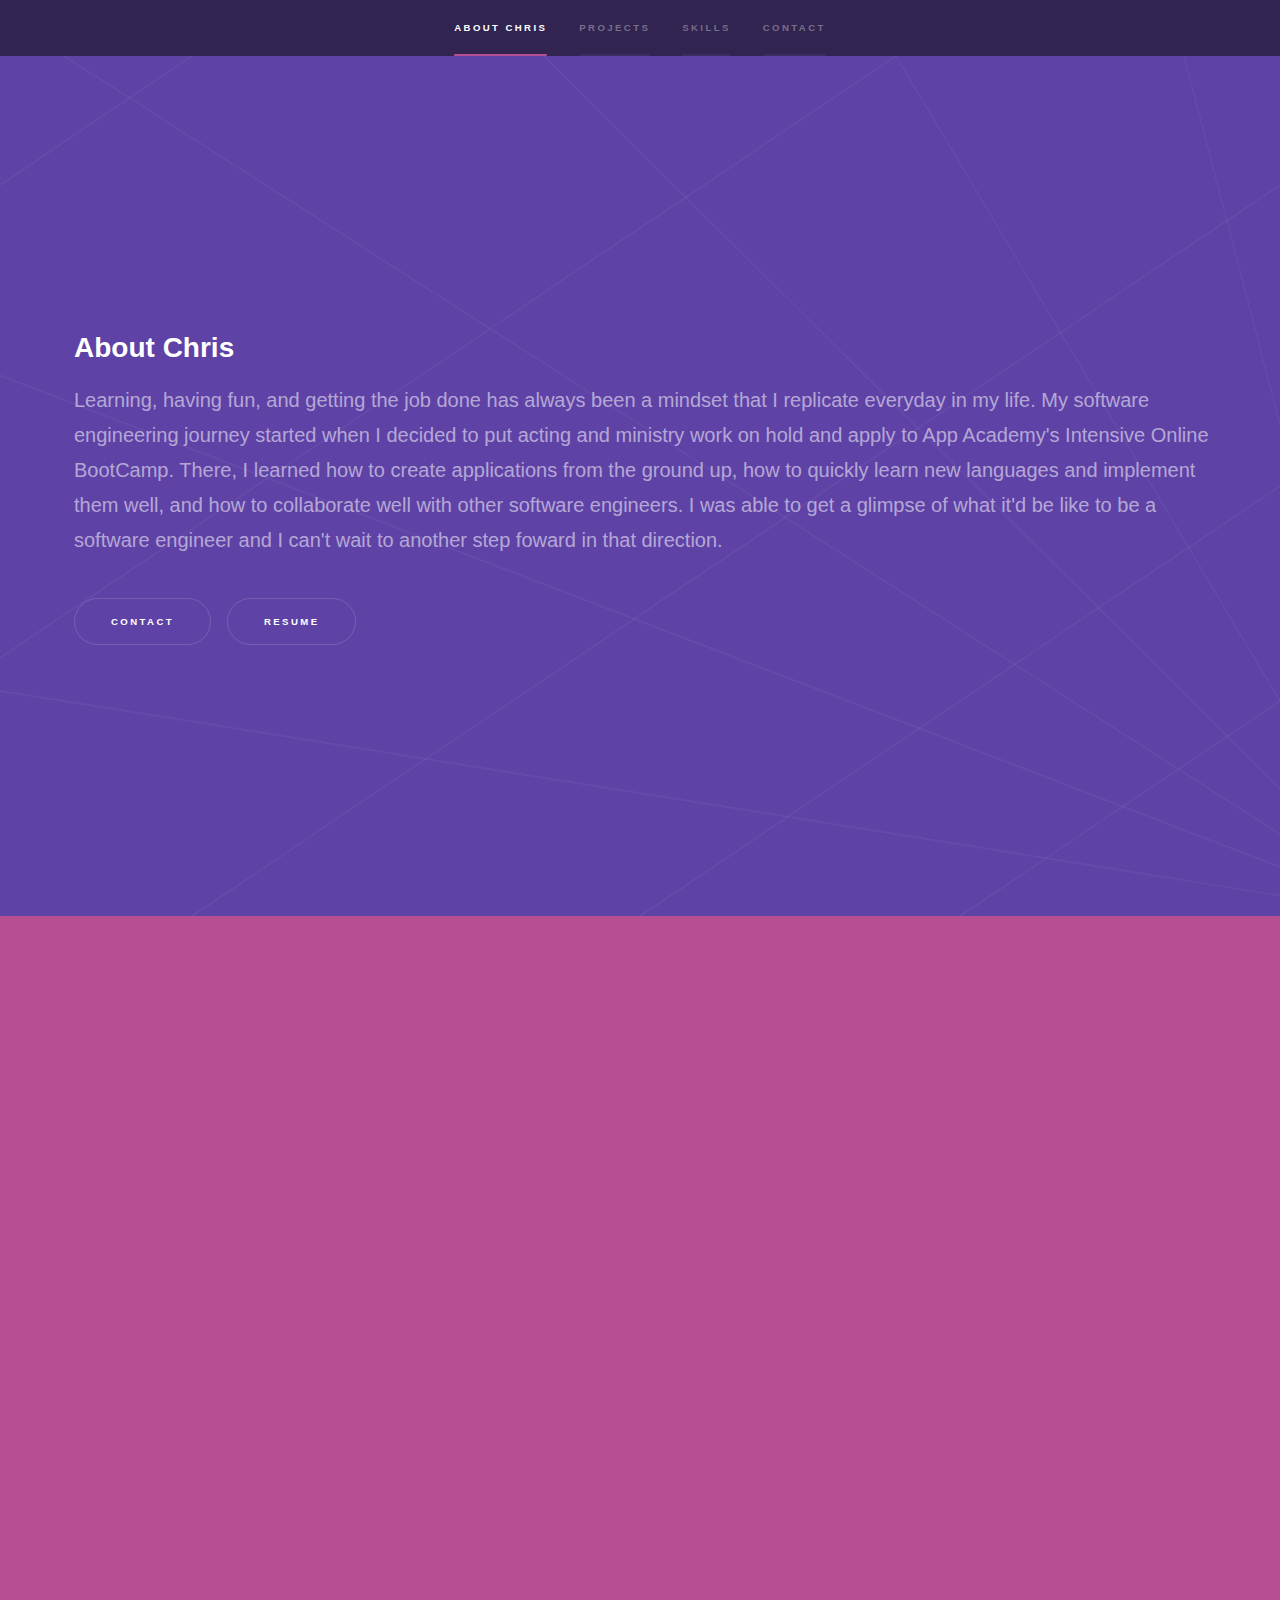
==== index.html @ e0222144 "added links to the pictures" ====
<!DOCTYPE HTML>
<!--
	Hyperspace by HTML5 UP
	html5up.net | @ajlkn
	Free for personal and commercial use under the CCA 3.0 license (html5up.net/license)
-->
<html>

<head>
	<title>Chris Hong Portfolio</title>
	<meta charset="utf-8" />
	<meta name="viewport" content="width=device-width, initial-scale=1, user-scalable=no" />
	<link rel="stylesheet" href="assets/css/main.css" />
	<noscript>
		<link rel="stylesheet" href="assets/css/noscript.css" />
	</noscript>
	<link rel="stylesheet" href="https://cdn.jsdelivr.net/gh/devicons/devicon@v2.15.1/devicon.min.css">


</head>

<body class="is-preload">

	<!-- Sidebar -->
	<section id="sidebar">
		<div class="inner">
			<nav>
				<ul>
					<li><a href="#intro">About Chris</a></li>
					<li><a href="#one">Projects</a></li>
					<li><a href="#two">Skills</a></li>
					<li><a href="#three">Contact</a></li>
				</ul>
			</nav>
		</div>
	</section>

	<!-- Wrapper -->
	<div id="wrapper">

		<!-- Intro -->
		<section id="intro" class="wrapper style1 fullscreen fade-up">
			<div class="inner">
				<div class="picture-and-content">

					<a href="three" class="image "><img class="headshotPicture" src="images/headshotProfile.jpg" alt=""
							data-position="center center" /></a>
					<div class="content">
						<div class="inner someSpace">
							<h2>About Chris</h2>
							<p> Learning, having fun, and getting the job done has always been a mindset that I
								replicate everyday in my life. My software engineering journey started when I decided to
								put acting and ministry work on hold and apply to App Academy's Intensive Online
								BootCamp. There, I learned how to create applications from the ground up, how to quickly
								learn new languages and implement them well, and how to collaborate well with other
								software engineers. I was able to get a glimpse of what it'd be like to be a software
								engineer and I can't wait to another step foward in that direction. </p>
						</div>
						<ul class="actions">
							<li><a href="#three" class="button scrolly">Contact</a></li>
							<li><a class='button submit' href="/images/Hong_Christopher_resume.pdf">Resume</a></li>
						</ul>
					</div>
		</section>

		<!-- One
		<section id="one" class="wrapper style2 spotlights">
			<section>
					</div>
				</div>
			</section>
		</section> -->

		<!-- One -->
		<section id="one" class="wrapper style3 fade-up">
			<div class="inner">
				<h2>Projects</h2>
				<p>
					Every opportunity I'm given, I try to challenge myself and learn something new and apply it. Within
					these projects, I was able to implement a variety of technologies that I wasn't familiar with and
					complete them under time constraints.</p>
				<div class="features">
					<section>
						<div>

							<span class="icon solid major fa-code"></span>
							<h3><a href="https://quickspic.herokuapp.com">QuicksPic</a></h3>
							<p>A social media platform that allows users to post pictures, comments, likes, and follow other
								users as well!</p>
							</div>
							<a href="https://quickspic.herokuapp.com">
								<img class="quicksPic-Picture picture-projects" src="/images/quickpicMain.png" />
							</a>
					</section>
					<section>
						<div>

							<span class="icon solid major fa-lock"></span>
							<h3><a href="https://sea-coin.herokuapp.com/">Sea</a></h3>
							<p>Sea is a Robinhood clone that allow users to experience a mock-up of the American financial
								market through trading a variety of stocks under the S&P 500 Index. Users will also be able
								to create their own personalized watchlists to surveil stocks of interest.</p>
							</div>
							<a href="https://sea-coin.herokuapp.com/">
								<img class="sea-Picture picture-projects" src="/images/sea-main.png" />
							</a>
					</section>
					<!-- <section>
						<span class="icon solid major fa-cog"></span>
						<h3><a href="recall-app.herokuapp.com">Recall</a></h3>
						<p>Recall is a clone of the website RememberTheMilk, a task management website that allows users
							to create tasks and assign them to lists. Our backend was built using PostgreSQL, Sequelize
							and Express. The frontend was developed using Pug HTML preprocessor.</p>
					</section> -->
					<section>
						<div>

							<span class="icon solid major fa-desktop"></span>
							<h3><a href="https://squeals.herokuapp.com/">Squeals</a></h3>
							<p>Squeals is a social media platform that encourages business owners to share their businesses
								for the public to get access to.</p>
							</div>
							<a href="https://squeals.herokuapp.com/">

								<img class="squeals-Picture picture-projects" src="/images/squealsmainpage.png" />
							</a>
					</section>

				</div>

			</div>
		</section>

		<!-- two -->
		<section id="two" class="wrapper style2 fade-up">
			<div class="inner">
				<h2>Skills</h2>
				<p>These are the skills that I have learned from App Academy's 24 week intensive bootcamp.</p>
				<div class="features-section">

					<img class="image-icon"
						src="https://cdn.jsdelivr.net/gh/devicons/devicon/icons/javascript/javascript-plain.svg" />



					<img class="image-icon"
						src="https://cdn.jsdelivr.net/gh/devicons/devicon/icons/python/python-plain.svg" />

					<img class="image-icon"
						src="https://cdn.jsdelivr.net/gh/devicons/devicon/icons/nodejs/nodejs-original.svg" />

					<img class="image-icon"
						src="https://cdn.jsdelivr.net/gh/devicons/devicon/icons/html5/html5-plain-wordmark.svg" />

					<img class="image-icon"
						src="https://cdn.jsdelivr.net/gh/devicons/devicon/icons/css3/css3-plain-wordmark.svg" />

					<img class="image-icon"
						src="https://cdn.jsdelivr.net/gh/devicons/devicon/icons/react/react-original.svg" />

					<img class="image-icon"
						src="https://cdn.jsdelivr.net/gh/devicons/devicon/icons/redux/redux-original.svg" />

					<img class="image-icon"
						src="https://cdn.jsdelivr.net/gh/devicons/devicon/icons/express/express-original-wordmark.svg" />

					<img class="image-icon"
						src="https://cdn.jsdelivr.net/gh/devicons/devicon/icons/flask/flask-original-wordmark.svg" />

					<img class="image-icon"
						src="https://cdn.jsdelivr.net/gh/devicons/devicon/icons/postgresql/postgresql-plain-wordmark.svg" />

					<img class="image-icon"
						src="https://cdn.jsdelivr.net/gh/devicons/devicon/icons/github/github-original.svg" />

					<img class="image-icon"
						src="https://cdn.jsdelivr.net/gh/devicons/devicon/icons/docker/docker-plain-wordmark.svg" />

					<img class="image-icon"
						src="https://cdn.jsdelivr.net/gh/devicons/devicon/icons/sequelize/sequelize-plain.svg" />

					<img class="image-icon"
						src="https://cdn.jsdelivr.net/gh/devicons/devicon/icons/amazonwebservices/amazonwebservices-original-wordmark.svg" />


					<img class="image-icon"
						src="https://cdn.jsdelivr.net/gh/devicons/devicon/icons/heroku/heroku-original-wordmark.svg" />



				</div>
			</div>
		</section>
		<!-- Three -->
		<section id="three" class="wrapper style1 fade-up">
			<div class="inner">
				<h2>Contact</h2>
				<p>If you'd like to get in contact then please leave your information below. You can also
					contact me in
					my <a href="https://www.linkedin.com/in/christopherpyohong/">LinkedIn</a> as well.</p>
				<div class="split style1">

					<section>
						<form method="post" action="https://formspree.io/f/mlezqpnn">
							<div class="fields">
								<div class="field half">
									<label for="name">Name</label>
									<input type="text" name="name" id="name" />
								</div>
								<div class="field half">
									<label for="email">Email</label>
									<input type="text" name="email" id="email" />
								</div>
								<div class="field">
									<label for="message">Message</label>
									<textarea name="message" id="message" rows="5"></textarea>
								</div>
							</div>
							<button type="submit" class="button submit">Send Message</button>

						</form>
					</section>

					<section>
						<ul class="contact">


							<li>
								<h3>Socials</h3>
								<ul class="icons">
									<!-- <li><a href="#" class="icon brands fa-twitter"><span class="label">Twitter</span></a></li> -->
									<!-- <li><a href="#" class="icon brands fa-facebook-f"><span class="label">Facebook</span></a></li> -->
									<li><a href="https://www.linkedin.com/in/christopherpyohong/"
											class="icon brands fa-github"><span class="label">GitHub</span></a></li>
									<!-- <li><a href="#" class="icon brands fa-instagram"><span class="label">Instagram</span></a></li> -->
									<li><a href="https://github.com/ChrisPHong" class="icon brands fa-linkedin-in"><span
												class="label">LinkedIn</span></a></li>
									<li><a href="https://angel.co/u/christopher-hong-9"
											class="icon brands fa-angellist"><span class="label">AngelList</span></a>
									</li>
								</ul>
							</li>
						</ul>
					</section>

				</div>

			</div>
		</section>


	</div>

	<!-- Footer -->
	<!-- <footer id="footer" class="wrapper style1-alt">
		<div class="inner">
			<ul class="menu">
				<li>&copy; Untitled. All rights reserved.</li>
				<li>Design: <a href="http://html5up.net">HTML5 UP</a></li>
			</ul>
		</div>
	</footer> -->

	<!-- Scripts -->
	<script src="assets/js/jquery.min.js"></script>
	<script src="assets/js/jquery.scrollex.min.js"></script>
	<script src="assets/js/jquery.scrolly.min.js"></script>
	<script src="assets/js/browser.min.js"></script>
	<script src="assets/js/breakpoints.min.js"></script>
	<script src="assets/js/util.js"></script>
	<script src="assets/js/main.js"></script>

</body>

</html>
---- assets/css/main.css ----
@import url(fontawesome-all.min.css);

/*
	Hyperspace by HTML5 UP
	html5up.net | @ajlkn
	Free for personal and commercial use under the CCA 3.0 license (html5up.net/license)
*/

html, body, div, span, applet, object,
iframe, h1, h2, h3, h4, h5, h6, p, blockquote,
pre, a, abbr, acronym, address, big, cite,
code, del, dfn, em, img, ins, kbd, q, s, samp,
small, strike, strong, sub, sup, tt, var, b,
u, i, center, dl, dt, dd, ol, ul, li, fieldset,
form, label, legend, table, caption, tbody,
tfoot, thead, tr, th, td, article, aside,
canvas, details, embed, figure, figcaption,
footer, header, hgroup, menu, nav, output, ruby,
section, summary, time, mark, audio, video {
	margin: 0;
	padding: 0;
	border: 0;
	font-size: 100%;
	font: inherit;
	vertical-align: baseline;}

article, aside, details, figcaption, figure,
footer, header, hgroup, menu, nav, section {
	display: block;}

body {
	line-height: 1;
}

ol, ul {
	list-style: none;
}

blockquote, q {
	quotes: none;
}

	blockquote:before, blockquote:after, q:before, q:after {
		content: '';
		content: none;
	}
.image-icon{
	max-width: 60px;
}
.container-photo{
	display: flex;


}
.headshotPicture{
	max-width: 300px;
}
.picture-and-content{
	display: flex;
	justify-content: center;
	align-items: center;
	flex-direction: row;
}
.content{
	margin-left: 10px;
}
.skills-image-p{
	color: white;
}
.features-section{
	display: flex;
	justify-content: space-between;
	align-items: center;
}

.skillImage{
	width: 60px;
}
/* .skillContainer{
	width: 129px;
    height: 105px;
    display: flex;
    flex-direction: column;
    justify-content: end;
    align-items: center;
} */

.picture-projects{
	width: 450px;
    border-radius: 5px 5px;
}
table {
	border-collapse: collapse;
	border-spacing: 0;
}

body {
	-webkit-text-size-adjust: none;
}

mark {
	background-color: transparent;
	color: inherit;
}

input::-moz-focus-inner {
	border: 0;
	padding: 0;
}

input, select, textarea {
	-moz-appearance: none;
	-webkit-appearance: none;
	-ms-appearance: none;
	appearance: none;
}

/* Basic */

	@-ms-viewport {
		width: device-width;
	}

	body {
		-ms-overflow-style: scrollbar;
	}

	@media screen and (max-width: 480px) {

		html, body {
			min-width: 320px;
		}

	}

	html {
		box-sizing: border-box;
	}

	*, *:before, *:after {
		box-sizing: inherit;
	}

	body {
		background: #312450;
	}

		body.is-preload *, body.is-preload *:before, body.is-preload *:after {
			-moz-animation: none !important;
			-webkit-animation: none !important;
			-ms-animation: none !important;
			animation: none !important;
			-moz-transition: none !important;
			-webkit-transition: none !important;
			-ms-transition: none !important;
			transition: none !important;
		}

/* Type */

	body, input, select, textarea {
		color: rgba(255, 255, 255, 0.55);
		font-family: Arial, Helvetica, sans-serif;
		font-size: 16.5pt;
		font-weight: normal;
		line-height: 1.75;
	}

		@media screen and (max-width: 1680px) {

			body, input, select, textarea {
				font-size: 13pt;
			}

		}

		@media screen and (max-width: 1280px) {

			body, input, select, textarea {
				font-size: 12pt;
			}

		}

		@media screen and (max-width: 360px) {

			body, input, select, textarea {
				font-size: 11pt;
			}

		}

	a {
		-moz-transition: color 0.2s ease, border-bottom-color 0.2s ease;
		-webkit-transition: color 0.2s ease, border-bottom-color 0.2s ease;
		-ms-transition: color 0.2s ease, border-bottom-color 0.2s ease;
		transition: color 0.2s ease, border-bottom-color 0.2s ease;
		border-bottom: dotted 1px rgba(255, 255, 255, 0.35);
		color: inherit;
		text-decoration: none;
	}

		a:hover {
			border-bottom-color: transparent;
			color: #ffffff;
		}

	strong, b {
		color: #ffffff;
		font-weight: bold;
	}

	em, i {
		font-style: italic;
	}

	p {
		margin: 0 0 2em 0;
	}

	h1, h2, h3, h4, h5, h6 {
		color: #ffffff;
		font-weight: bold;
		line-height: 1.5;
		margin: 0 0 0.5em 0;
	}

		h1 a, h2 a, h3 a, h4 a, h5 a, h6 a {
			color: inherit;
			text-decoration: none;
		}

	h1 {
		font-size: 2.75em;
	}

		h1.major {
			margin: 0 0 1.3em 0;
			position: relative;
			padding-bottom: 0.35em;
		}

			h1.major:after {
				background-image: -moz-linear-gradient(to right, #5e42a6, #b74e91);
				background-image: -webkit-linear-gradient(to right, #5e42a6, #b74e91);
				background-image: -ms-linear-gradient(to right, #5e42a6, #b74e91);
				background-image: linear-gradient(to right, #5e42a6, #b74e91);
				-moz-transition: max-width 0.2s ease;
				-webkit-transition: max-width 0.2s ease;
				-ms-transition: max-width 0.2s ease;
				transition: max-width 0.2s ease;
				border-radius: 0.2em;
				bottom: 0;
				content: '';
				height: 0.05em;
				position: absolute;
				right: 0;
				width: 100%;
			}

	h2 {
		font-size: 1.75em;
	}

	h3 {
		font-size: 1.1em;
	}

	h4 {
		font-size: 1em;
	}

	h5 {
		font-size: 0.8em;
	}

	h6 {
		font-size: 0.6em;
	}

	@media screen and (max-width: 736px) {

		h1 {
			font-size: 2em;
		}

		h2 {
			font-size: 1.25em;
		}

		h3 {
			font-size: 1em;
		}

		h4 {
			font-size: 0.8em;
		}

		h5 {
			font-size: 0.6em;
		}

		h6 {
			font-size: 0.6em;
		}

	}

	sub {
		font-size: 0.8em;
		position: relative;
		top: 0.5em;
	}

	sup {
		font-size: 0.8em;
		position: relative;
		top: -0.5em;
	}

	blockquote {
		border-left: solid 4px rgba(255, 255, 255, 0.15);
		font-style: italic;
		margin: 0 0 2em 0;
		padding: 0.5em 0 0.5em 2em;
	}

	code {
		background: rgba(255, 255, 255, 0.05);
		border-radius: 0.25em;
		border: solid 1px rgba(255, 255, 255, 0.15);
		font-family: "Courier New", monospace;
		font-size: 0.9em;
		margin: 0 0.25em;
		padding: 0.25em 0.65em;
	}

	pre {
		-webkit-overflow-scrolling: touch;
		font-family: "Courier New", monospace;
		font-size: 0.9em;
		margin: 0 0 2em 0;
	}

		pre code {
			display: block;
			line-height: 1.75em;
			padding: 1em 1.5em;
			overflow-x: auto;
		}

	hr {
		border: 0;
		border-bottom: solid 1px rgba(255, 255, 255, 0.15);
		margin: 2em 0;
	}

		hr.major {
			margin: 3em 0;
		}

	.align-left {
		text-align: left;
	}

	.align-center {
		text-align: center;
	}

	.align-right {
		text-align: right;
	}

/* Row */

	.row {
		display: flex;
		flex-wrap: wrap;
		box-sizing: border-box;
		align-items: stretch;
	}

		.row > * {
			box-sizing: border-box;
		}

		.row.gtr-uniform > * > :last-child {
			margin-bottom: 0;
		}

		.row.aln-left {
			justify-content: flex-start;
		}

		.row.aln-center {
			justify-content: center;
		}

		.row.aln-right {
			justify-content: flex-end;
		}

		.row.aln-top {
			align-items: flex-start;
		}

		.row.aln-middle {
			align-items: center;
		}

		.row.aln-bottom {
			align-items: flex-end;
		}

		.row > .imp {
			order: -1;
		}

		.row > .col-1 {
			width: 8.33333%;
		}

		.row > .off-1 {
			margin-left: 8.33333%;
		}

		.row > .col-2 {
			width: 16.66667%;
		}

		.row > .off-2 {
			margin-left: 16.66667%;
		}

		.row > .col-3 {
			width: 25%;
		}

		.row > .off-3 {
			margin-left: 25%;
		}

		.row > .col-4 {
			width: 33.33333%;
		}

		.row > .off-4 {
			margin-left: 33.33333%;
		}

		.row > .col-5 {
			width: 41.66667%;
		}

		.row > .off-5 {
			margin-left: 41.66667%;
		}

		.row > .col-6 {
			width: 50%;
		}

		.row > .off-6 {
			margin-left: 50%;
		}

		.row > .col-7 {
			width: 58.33333%;
		}

		.row > .off-7 {
			margin-left: 58.33333%;
		}

		.row > .col-8 {
			width: 66.66667%;
		}

		.row > .off-8 {
			margin-left: 66.66667%;
		}

		.row > .col-9 {
			width: 75%;
		}

		.row > .off-9 {
			margin-left: 75%;
		}

		.row > .col-10 {
			width: 83.33333%;
		}

		.row > .off-10 {
			margin-left: 83.33333%;
		}

		.row > .col-11 {
			width: 91.66667%;
		}

		.row > .off-11 {
			margin-left: 91.66667%;
		}

		.row > .col-12 {
			width: 100%;
		}

		.row > .off-12 {
			margin-left: 100%;
		}

		.row.gtr-0 {
			margin-top: 0;
			margin-left: 0em;
		}

			.row.gtr-0 > * {
				padding: 0 0 0 0em;
			}

			.row.gtr-0.gtr-uniform {
				margin-top: 0em;
			}

				.row.gtr-0.gtr-uniform > * {
					padding-top: 0em;
				}

		.row.gtr-25 {
			margin-top: 0;
			margin-left: -0.375em;
		}

			.row.gtr-25 > * {
				padding: 0 0 0 0.375em;
			}

			.row.gtr-25.gtr-uniform {
				margin-top: -0.375em;
			}

				.row.gtr-25.gtr-uniform > * {
					padding-top: 0.375em;
				}

		.row.gtr-50 {
			margin-top: 0;
			margin-left: -0.75em;
		}

			.row.gtr-50 > * {
				padding: 0 0 0 0.75em;
			}

			.row.gtr-50.gtr-uniform {
				margin-top: -0.75em;
			}

				.row.gtr-50.gtr-uniform > * {
					padding-top: 0.75em;
				}

		.row {
			margin-top: 0;
			margin-left: -1.5em;
		}

			.row > * {
				padding: 0 0 0 1.5em;
			}

			.row.gtr-uniform {
				margin-top: -1.5em;
			}

				.row.gtr-uniform > * {
					padding-top: 1.5em;
				}

		.row.gtr-150 {
			margin-top: 0;
			margin-left: -2.25em;
		}

			.row.gtr-150 > * {
				padding: 0 0 0 2.25em;
			}

			.row.gtr-150.gtr-uniform {
				margin-top: -2.25em;
			}

				.row.gtr-150.gtr-uniform > * {
					padding-top: 2.25em;
				}

		.row.gtr-200 {
			margin-top: 0;
			margin-left: -3em;
		}

			.row.gtr-200 > * {
				padding: 0 0 0 3em;
			}

			.row.gtr-200.gtr-uniform {
				margin-top: -3em;
			}

				.row.gtr-200.gtr-uniform > * {
					padding-top: 3em;
				}

		@media screen and (max-width: 1680px) {

			.row {
				display: flex;
				flex-wrap: wrap;
				box-sizing: border-box;
				align-items: stretch;
			}

				.row > * {
					box-sizing: border-box;
				}

				.row.gtr-uniform > * > :last-child {
					margin-bottom: 0;
				}

				.row.aln-left {
					justify-content: flex-start;
				}

				.row.aln-center {
					justify-content: center;
				}

				.row.aln-right {
					justify-content: flex-end;
				}

				.row.aln-top {
					align-items: flex-start;
				}

				.row.aln-middle {
					align-items: center;
				}

				.row.aln-bottom {
					align-items: flex-end;
				}

				.row > .imp-xlarge {
					order: -1;
				}

				.row > .col-1-xlarge {
					width: 8.33333%;
				}

				.row > .off-1-xlarge {
					margin-left: 8.33333%;
				}

				.row > .col-2-xlarge {
					width: 16.66667%;
				}

				.row > .off-2-xlarge {
					margin-left: 16.66667%;
				}

				.row > .col-3-xlarge {
					width: 25%;
				}

				.row > .off-3-xlarge {
					margin-left: 25%;
				}

				.row > .col-4-xlarge {
					width: 33.33333%;
				}

				.row > .off-4-xlarge {
					margin-left: 33.33333%;
				}

				.row > .col-5-xlarge {
					width: 41.66667%;
				}

				.row > .off-5-xlarge {
					margin-left: 41.66667%;
				}

				.row > .col-6-xlarge {
					width: 50%;
				}

				.row > .off-6-xlarge {
					margin-left: 50%;
				}

				.row > .col-7-xlarge {
					width: 58.33333%;
				}

				.row > .off-7-xlarge {
					margin-left: 58.33333%;
				}

				.row > .col-8-xlarge {
					width: 66.66667%;
				}

				.row > .off-8-xlarge {
					margin-left: 66.66667%;
				}

				.row > .col-9-xlarge {
					width: 75%;
				}

				.row > .off-9-xlarge {
					margin-left: 75%;
				}

				.row > .col-10-xlarge {
					width: 83.33333%;
				}

				.row > .off-10-xlarge {
					margin-left: 83.33333%;
				}

				.row > .col-11-xlarge {
					width: 91.66667%;
				}

				.row > .off-11-xlarge {
					margin-left: 91.66667%;
				}

				.row > .col-12-xlarge {
					width: 100%;
				}

				.row > .off-12-xlarge {
					margin-left: 100%;
				}

				.row.gtr-0 {
					margin-top: 0;
					margin-left: 0em;
				}

					.row.gtr-0 > * {
						padding: 0 0 0 0em;
					}

					.row.gtr-0.gtr-uniform {
						margin-top: 0em;
					}

						.row.gtr-0.gtr-uniform > * {
							padding-top: 0em;
						}

				.row.gtr-25 {
					margin-top: 0;
					margin-left: -0.375em;
				}

					.row.gtr-25 > * {
						padding: 0 0 0 0.375em;
					}

					.row.gtr-25.gtr-uniform {
						margin-top: -0.375em;
					}

						.row.gtr-25.gtr-uniform > * {
							padding-top: 0.375em;
						}

				.row.gtr-50 {
					margin-top: 0;
					margin-left: -0.75em;
				}

					.row.gtr-50 > * {
						padding: 0 0 0 0.75em;
					}

					.row.gtr-50.gtr-uniform {
						margin-top: -0.75em;
					}

						.row.gtr-50.gtr-uniform > * {
							padding-top: 0.75em;
						}

				.row {
					margin-top: 0;
					margin-left: -1.5em;
				}

					.row > * {
						padding: 0 0 0 1.5em;
					}

					.row.gtr-uniform {
						margin-top: -1.5em;
					}

						.row.gtr-uniform > * {
							padding-top: 1.5em;
						}

				.row.gtr-150 {
					margin-top: 0;
					margin-left: -2.25em;
				}

					.row.gtr-150 > * {
						padding: 0 0 0 2.25em;
					}

					.row.gtr-150.gtr-uniform {
						margin-top: -2.25em;
					}

						.row.gtr-150.gtr-uniform > * {
							padding-top: 2.25em;
						}

				.row.gtr-200 {
					margin-top: 0;
					margin-left: -3em;
				}

					.row.gtr-200 > * {
						padding: 0 0 0 3em;
					}

					.row.gtr-200.gtr-uniform {
						margin-top: -3em;
					}

						.row.gtr-200.gtr-uniform > * {
							padding-top: 3em;
						}

		}

		@media screen and (max-width: 1280px) {

			.row {
				display: flex;
				flex-wrap: wrap;
				box-sizing: border-box;
				align-items: stretch;
			}

				.row > * {
					box-sizing: border-box;
				}

				.row.gtr-uniform > * > :last-child {
					margin-bottom: 0;
				}

				.row.aln-left {
					justify-content: flex-start;
				}

				.row.aln-center {
					justify-content: center;
				}

				.row.aln-right {
					justify-content: flex-end;
				}

				.row.aln-top {
					align-items: flex-start;
				}

				.row.aln-middle {
					align-items: center;
				}

				.row.aln-bottom {
					align-items: flex-end;
				}

				.row > .imp-large {
					order: -1;
				}

				.row > .col-1-large {
					width: 8.33333%;
				}

				.row > .off-1-large {
					margin-left: 8.33333%;
				}

				.row > .col-2-large {
					width: 16.66667%;
				}

				.row > .off-2-large {
					margin-left: 16.66667%;
				}

				.row > .col-3-large {
					width: 25%;
				}

				.row > .off-3-large {
					margin-left: 25%;
				}

				.row > .col-4-large {
					width: 33.33333%;
				}

				.row > .off-4-large {
					margin-left: 33.33333%;
				}

				.row > .col-5-large {
					width: 41.66667%;
				}

				.row > .off-5-large {
					margin-left: 41.66667%;
				}

				.row > .col-6-large {
					width: 50%;
				}

				.row > .off-6-large {
					margin-left: 50%;
				}

				.row > .col-7-large {
					width: 58.33333%;
				}

				.row > .off-7-large {
					margin-left: 58.33333%;
				}

				.row > .col-8-large {
					width: 66.66667%;
				}

				.row > .off-8-large {
					margin-left: 66.66667%;
				}

				.row > .col-9-large {
					width: 75%;
				}

				.row > .off-9-large {
					margin-left: 75%;
				}

				.row > .col-10-large {
					width: 83.33333%;
				}

				.row > .off-10-large {
					margin-left: 83.33333%;
				}

				.row > .col-11-large {
					width: 91.66667%;
				}

				.row > .off-11-large {
					margin-left: 91.66667%;
				}

				.row > .col-12-large {
					width: 100%;
				}

				.row > .off-12-large {
					margin-left: 100%;
				}

				.row.gtr-0 {
					margin-top: 0;
					margin-left: 0em;
				}

					.row.gtr-0 > * {
						padding: 0 0 0 0em;
					}

					.row.gtr-0.gtr-uniform {
						margin-top: 0em;
					}

						.row.gtr-0.gtr-uniform > * {
							padding-top: 0em;
						}

				.row.gtr-25 {
					margin-top: 0;
					margin-left: -0.375em;
				}

					.row.gtr-25 > * {
						padding: 0 0 0 0.375em;
					}

					.row.gtr-25.gtr-uniform {
						margin-top: -0.375em;
					}

						.row.gtr-25.gtr-uniform > * {
							padding-top: 0.375em;
						}

				.row.gtr-50 {
					margin-top: 0;
					margin-left: -0.75em;
				}

					.row.gtr-50 > * {
						padding: 0 0 0 0.75em;
					}

					.row.gtr-50.gtr-uniform {
						margin-top: -0.75em;
					}

						.row.gtr-50.gtr-uniform > * {
							padding-top: 0.75em;
						}

				.row {
					margin-top: 0;
					margin-left: -1.5em;
				}

					.row > * {
						padding: 0 0 0 1.5em;
					}

					.row.gtr-uniform {
						margin-top: -1.5em;
					}

						.row.gtr-uniform > * {
							padding-top: 1.5em;
						}

				.row.gtr-150 {
					margin-top: 0;
					margin-left: -2.25em;
				}

					.row.gtr-150 > * {
						padding: 0 0 0 2.25em;
					}

					.row.gtr-150.gtr-uniform {
						margin-top: -2.25em;
					}

						.row.gtr-150.gtr-uniform > * {
							padding-top: 2.25em;
						}

				.row.gtr-200 {
					margin-top: 0;
					margin-left: -3em;
				}

					.row.gtr-200 > * {
						padding: 0 0 0 3em;
					}

					.row.gtr-200.gtr-uniform {
						margin-top: -3em;
					}

						.row.gtr-200.gtr-uniform > * {
							padding-top: 3em;
						}

		}

		@media screen and (max-width: 980px) {

			.row {
				display: flex;
				flex-wrap: wrap;
				box-sizing: border-box;
				align-items: stretch;
			}

				.row > * {
					box-sizing: border-box;
				}

				.row.gtr-uniform > * > :last-child {
					margin-bottom: 0;
				}

				.row.aln-left {
					justify-content: flex-start;
				}

				.row.aln-center {
					justify-content: center;
				}

				.row.aln-right {
					justify-content: flex-end;
				}

				.row.aln-top {
					align-items: flex-start;
				}

				.row.aln-middle {
					align-items: center;
				}

				.row.aln-bottom {
					align-items: flex-end;
				}

				.row > .imp-medium {
					order: -1;
				}

				.row > .col-1-medium {
					width: 8.33333%;
				}

				.row > .off-1-medium {
					margin-left: 8.33333%;
				}

				.row > .col-2-medium {
					width: 16.66667%;
				}

				.row > .off-2-medium {
					margin-left: 16.66667%;
				}

				.row > .col-3-medium {
					width: 25%;
				}

				.row > .off-3-medium {
					margin-left: 25%;
				}

				.row > .col-4-medium {
					width: 33.33333%;
				}

				.row > .off-4-medium {
					margin-left: 33.33333%;
				}

				.row > .col-5-medium {
					width: 41.66667%;
				}

				.row > .off-5-medium {
					margin-left: 41.66667%;
				}

				.row > .col-6-medium {
					width: 50%;
				}

				.row > .off-6-medium {
					margin-left: 50%;
				}

				.row > .col-7-medium {
					width: 58.33333%;
				}

				.row > .off-7-medium {
					margin-left: 58.33333%;
				}

				.row > .col-8-medium {
					width: 66.66667%;
				}

				.row > .off-8-medium {
					margin-left: 66.66667%;
				}

				.row > .col-9-medium {
					width: 75%;
				}

				.row > .off-9-medium {
					margin-left: 75%;
				}

				.row > .col-10-medium {
					width: 83.33333%;
				}

				.row > .off-10-medium {
					margin-left: 83.33333%;
				}

				.row > .col-11-medium {
					width: 91.66667%;
				}

				.row > .off-11-medium {
					margin-left: 91.66667%;
				}

				.row > .col-12-medium {
					width: 100%;
				}

				.row > .off-12-medium {
					margin-left: 100%;
				}

				.row.gtr-0 {
					margin-top: 0;
					margin-left: 0em;
				}

					.row.gtr-0 > * {
						padding: 0 0 0 0em;
					}

					.row.gtr-0.gtr-uniform {
						margin-top: 0em;
					}

						.row.gtr-0.gtr-uniform > * {
							padding-top: 0em;
						}

				.row.gtr-25 {
					margin-top: 0;
					margin-left: -0.375em;
				}

					.row.gtr-25 > * {
						padding: 0 0 0 0.375em;
					}

					.row.gtr-25.gtr-uniform {
						margin-top: -0.375em;
					}

						.row.gtr-25.gtr-uniform > * {
							padding-top: 0.375em;
						}

				.row.gtr-50 {
					margin-top: 0;
					margin-left: -0.75em;
				}

					.row.gtr-50 > * {
						padding: 0 0 0 0.75em;
					}

					.row.gtr-50.gtr-uniform {
						margin-top: -0.75em;
					}

						.row.gtr-50.gtr-uniform > * {
							padding-top: 0.75em;
						}

				.row {
					margin-top: 0;
					margin-left: -1.5em;
				}

					.row > * {
						padding: 0 0 0 1.5em;
					}

					.row.gtr-uniform {
						margin-top: -1.5em;
					}

						.row.gtr-uniform > * {
							padding-top: 1.5em;
						}

				.row.gtr-150 {
					margin-top: 0;
					margin-left: -2.25em;
				}

					.row.gtr-150 > * {
						padding: 0 0 0 2.25em;
					}

					.row.gtr-150.gtr-uniform {
						margin-top: -2.25em;
					}

						.row.gtr-150.gtr-uniform > * {
							padding-top: 2.25em;
						}

				.row.gtr-200 {
					margin-top: 0;
					margin-left: -3em;
				}

					.row.gtr-200 > * {
						padding: 0 0 0 3em;
					}

					.row.gtr-200.gtr-uniform {
						margin-top: -3em;
					}

						.row.gtr-200.gtr-uniform > * {
							padding-top: 3em;
						}

		}

		@media screen and (max-width: 736px) {

			.row {
				display: flex;
				flex-wrap: wrap;
				box-sizing: border-box;
				align-items: stretch;
			}

				.row > * {
					box-sizing: border-box;
				}

				.row.gtr-uniform > * > :last-child {
					margin-bottom: 0;
				}

				.row.aln-left {
					justify-content: flex-start;
				}

				.row.aln-center {
					justify-content: center;
				}

				.row.aln-right {
					justify-content: flex-end;
				}

				.row.aln-top {
					align-items: flex-start;
				}

				.row.aln-middle {
					align-items: center;
				}

				.row.aln-bottom {
					align-items: flex-end;
				}

				.row > .imp-small {
					order: -1;
				}

				.row > .col-1-small {
					width: 8.33333%;
				}

				.row > .off-1-small {
					margin-left: 8.33333%;
				}

				.row > .col-2-small {
					width: 16.66667%;
				}

				.row > .off-2-small {
					margin-left: 16.66667%;
				}

				.row > .col-3-small {
					width: 25%;
				}

				.row > .off-3-small {
					margin-left: 25%;
				}

				.row > .col-4-small {
					width: 33.33333%;
				}

				.row > .off-4-small {
					margin-left: 33.33333%;
				}

				.row > .col-5-small {
					width: 41.66667%;
				}

				.row > .off-5-small {
					margin-left: 41.66667%;
				}

				.row > .col-6-small {
					width: 50%;
				}

				.row > .off-6-small {
					margin-left: 50%;
				}

				.row > .col-7-small {
					width: 58.33333%;
				}

				.row > .off-7-small {
					margin-left: 58.33333%;
				}

				.row > .col-8-small {
					width: 66.66667%;
				}

				.row > .off-8-small {
					margin-left: 66.66667%;
				}

				.row > .col-9-small {
					width: 75%;
				}

				.row > .off-9-small {
					margin-left: 75%;
				}

				.row > .col-10-small {
					width: 83.33333%;
				}

				.row > .off-10-small {
					margin-left: 83.33333%;
				}

				.row > .col-11-small {
					width: 91.66667%;
				}

				.row > .off-11-small {
					margin-left: 91.66667%;
				}

				.row > .col-12-small {
					width: 100%;
				}

				.row > .off-12-small {
					margin-left: 100%;
				}

				.row.gtr-0 {
					margin-top: 0;
					margin-left: 0em;
				}

					.row.gtr-0 > * {
						padding: 0 0 0 0em;
					}

					.row.gtr-0.gtr-uniform {
						margin-top: 0em;
					}

						.row.gtr-0.gtr-uniform > * {
							padding-top: 0em;
						}

				.row.gtr-25 {
					margin-top: 0;
					margin-left: -0.375em;
				}

					.row.gtr-25 > * {
						padding: 0 0 0 0.375em;
					}

					.row.gtr-25.gtr-uniform {
						margin-top: -0.375em;
					}

						.row.gtr-25.gtr-uniform > * {
							padding-top: 0.375em;
						}

				.row.gtr-50 {
					margin-top: 0;
					margin-left: -0.75em;
				}

					.row.gtr-50 > * {
						padding: 0 0 0 0.75em;
					}

					.row.gtr-50.gtr-uniform {
						margin-top: -0.75em;
					}

						.row.gtr-50.gtr-uniform > * {
							padding-top: 0.75em;
						}

				.row {
					margin-top: 0;
					margin-left: -1.5em;
				}

					.row > * {
						padding: 0 0 0 1.5em;
					}

					.row.gtr-uniform {
						margin-top: -1.5em;
					}

						.row.gtr-uniform > * {
							padding-top: 1.5em;
						}

				.row.gtr-150 {
					margin-top: 0;
					margin-left: -2.25em;
				}

					.row.gtr-150 > * {
						padding: 0 0 0 2.25em;
					}

					.row.gtr-150.gtr-uniform {
						margin-top: -2.25em;
					}

						.row.gtr-150.gtr-uniform > * {
							padding-top: 2.25em;
						}

				.row.gtr-200 {
					margin-top: 0;
					margin-left: -3em;
				}

					.row.gtr-200 > * {
						padding: 0 0 0 3em;
					}

					.row.gtr-200.gtr-uniform {
						margin-top: -3em;
					}

						.row.gtr-200.gtr-uniform > * {
							padding-top: 3em;
						}

		}

		@media screen and (max-width: 480px) {

			.row {
				display: flex;
				flex-wrap: wrap;
				box-sizing: border-box;
				align-items: stretch;
			}

				.row > * {
					box-sizing: border-box;
				}

				.row.gtr-uniform > * > :last-child {
					margin-bottom: 0;
				}

				.row.aln-left {
					justify-content: flex-start;
				}

				.row.aln-center {
					justify-content: center;
				}

				.row.aln-right {
					justify-content: flex-end;
				}

				.row.aln-top {
					align-items: flex-start;
				}

				.row.aln-middle {
					align-items: center;
				}

				.row.aln-bottom {
					align-items: flex-end;
				}

				.row > .imp-xsmall {
					order: -1;
				}

				.row > .col-1-xsmall {
					width: 8.33333%;
				}

				.row > .off-1-xsmall {
					margin-left: 8.33333%;
				}

				.row > .col-2-xsmall {
					width: 16.66667%;
				}

				.row > .off-2-xsmall {
					margin-left: 16.66667%;
				}

				.row > .col-3-xsmall {
					width: 25%;
				}

				.row > .off-3-xsmall {
					margin-left: 25%;
				}

				.row > .col-4-xsmall {
					width: 33.33333%;
				}

				.row > .off-4-xsmall {
					margin-left: 33.33333%;
				}

				.row > .col-5-xsmall {
					width: 41.66667%;
				}

				.row > .off-5-xsmall {
					margin-left: 41.66667%;
				}

				.row > .col-6-xsmall {
					width: 50%;
				}

				.row > .off-6-xsmall {
					margin-left: 50%;
				}

				.row > .col-7-xsmall {
					width: 58.33333%;
				}

				.row > .off-7-xsmall {
					margin-left: 58.33333%;
				}

				.row > .col-8-xsmall {
					width: 66.66667%;
				}

				.row > .off-8-xsmall {
					margin-left: 66.66667%;
				}

				.row > .col-9-xsmall {
					width: 75%;
				}

				.row > .off-9-xsmall {
					margin-left: 75%;
				}

				.row > .col-10-xsmall {
					width: 83.33333%;
				}

				.row > .off-10-xsmall {
					margin-left: 83.33333%;
				}

				.row > .col-11-xsmall {
					width: 91.66667%;
				}

				.row > .off-11-xsmall {
					margin-left: 91.66667%;
				}

				.row > .col-12-xsmall {
					width: 100%;
				}

				.row > .off-12-xsmall {
					margin-left: 100%;
				}

				.row.gtr-0 {
					margin-top: 0;
					margin-left: 0em;
				}

					.row.gtr-0 > * {
						padding: 0 0 0 0em;
					}

					.row.gtr-0.gtr-uniform {
						margin-top: 0em;
					}

						.row.gtr-0.gtr-uniform > * {
							padding-top: 0em;
						}

				.row.gtr-25 {
					margin-top: 0;
					margin-left: -0.375em;
				}

					.row.gtr-25 > * {
						padding: 0 0 0 0.375em;
					}

					.row.gtr-25.gtr-uniform {
						margin-top: -0.375em;
					}

						.row.gtr-25.gtr-uniform > * {
							padding-top: 0.375em;
						}

				.row.gtr-50 {
					margin-top: 0;
					margin-left: -0.75em;
				}

					.row.gtr-50 > * {
						padding: 0 0 0 0.75em;
					}

					.row.gtr-50.gtr-uniform {
						margin-top: -0.75em;
					}

						.row.gtr-50.gtr-uniform > * {
							padding-top: 0.75em;
						}

				.row {
					margin-top: 0;
					margin-left: -1.5em;
				}

					.row > * {
						padding: 0 0 0 1.5em;
					}

					.row.gtr-uniform {
						margin-top: -1.5em;
					}

						.row.gtr-uniform > * {
							padding-top: 1.5em;
						}

				.row.gtr-150 {
					margin-top: 0;
					margin-left: -2.25em;
				}

					.row.gtr-150 > * {
						padding: 0 0 0 2.25em;
					}

					.row.gtr-150.gtr-uniform {
						margin-top: -2.25em;
					}

						.row.gtr-150.gtr-uniform > * {
							padding-top: 2.25em;
						}

				.row.gtr-200 {
					margin-top: 0;
					margin-left: -3em;
				}

					.row.gtr-200 > * {
						padding: 0 0 0 3em;
					}

					.row.gtr-200.gtr-uniform {
						margin-top: -3em;
					}

						.row.gtr-200.gtr-uniform > * {
							padding-top: 3em;
						}

		}

/* Box */

	.box {
		border-radius: 0.25em;
		border: solid 1px rgba(255, 255, 255, 0.15);
		margin-bottom: 2em;
		padding: 1.5em;
	}

		.box > :last-child,
		.box > :last-child > :last-child,
		.box > :last-child > :last-child > :last-child {
			margin-bottom: 0;
		}

		.box.alt {
			border: 0;
			border-radius: 0;
			padding: 0;
		}

/* Button */

	input[type="submit"],
	input[type="reset"],
	input[type="button"],
	button,
	.button {
		-moz-appearance: none;
		-webkit-appearance: none;
		-ms-appearance: none;
		appearance: none;
		-moz-transition: border-color 0.2s ease;
		-webkit-transition: border-color 0.2s ease;
		-ms-transition: border-color 0.2s ease;
		transition: border-color 0.2s ease;
		background-color: transparent;
		border: solid 1px !important;
		border-color: rgba(255, 255, 255, 0.15) !important;
		border-radius: 3em;
		color: #ffffff !important;
		cursor: pointer;
		display: inline-block;
		font-size: 0.6em;
		font-weight: bold;
		height: calc(4.75em + 2px);
		letter-spacing: 0.25em;
		line-height: 4.75em;
		outline: 0;
		padding: 0 3.75em;
		position: relative;
		text-align: center;
		text-decoration: none;
		text-transform: uppercase;
		white-space: nowrap;
	}

		input[type="submit"]:after,
		input[type="reset"]:after,
		input[type="button"]:after,
		button:after,
		.button:after {
			-moz-transform: scale(0.25);
			-webkit-transform: scale(0.25);
			-ms-transform: scale(0.25);
			transform: scale(0.25);
			pointer-events: none;
			-moz-transition: opacity 0.2s ease, -moz-transform 0.2s ease;
			-webkit-transition: opacity 0.2s ease, -webkit-transform 0.2s ease;
			-ms-transition: opacity 0.2s ease, -ms-transform 0.2s ease;
			transition: opacity 0.2s ease, transform 0.2s ease;
			background: #ffffff;
			border-radius: 3em;
			content: '';
			height: 100%;
			left: 0;
			opacity: 0;
			position: absolute;
			top: 0;
			width: 100%;
		}

		input[type="submit"].icon:before,
		input[type="reset"].icon:before,
		input[type="button"].icon:before,
		button.icon:before,
		.button.icon:before {
			margin-right: 0.75em;
		}

		input[type="submit"].fit,
		input[type="reset"].fit,
		input[type="button"].fit,
		button.fit,
		.button.fit {
			width: 100%;
		}

		input[type="submit"].small,
		input[type="reset"].small,
		input[type="button"].small,
		button.small,
		.button.small {
			font-size: 0.4em;
		}

		input[type="submit"].large,
		input[type="reset"].large,
		input[type="button"].large,
		button.large,
		.button.large {
			font-size: 0.8em;
		}

		input[type="submit"].primary,
		input[type="reset"].primary,
		input[type="button"].primary,
		button.primary,
		.button.primary {
			background-color: #ffffff;
			color: #312450 !important;
		}

			input[type="submit"].primary:after,
			input[type="reset"].primary:after,
			input[type="button"].primary:after,
			button.primary:after,
			.button.primary:after {
				display: none;
			}

		input[type="submit"].disabled, input[type="submit"]:disabled,
		input[type="reset"].disabled,
		input[type="reset"]:disabled,
		input[type="button"].disabled,
		input[type="button"]:disabled,
		button.disabled,
		button:disabled,
		.button.disabled,
		.button:disabled {
			cursor: default;
			opacity: 0.5;
			pointer-events: none;
		}

		input[type="submit"]:hover,
		input[type="reset"]:hover,
		input[type="button"]:hover,
		button:hover,
		.button:hover {
			border-color: rgba(255, 255, 255, 0.55) !important;
		}

			input[type="submit"]:hover:after,
			input[type="reset"]:hover:after,
			input[type="button"]:hover:after,
			button:hover:after,
			.button:hover:after {
				opacity: 0.05;
				-moz-transform: scale(1);
				-webkit-transform: scale(1);
				-ms-transform: scale(1);
				transform: scale(1);
			}

			input[type="submit"]:hover:active,
			input[type="reset"]:hover:active,
			input[type="button"]:hover:active,
			button:hover:active,
			.button:hover:active {
				border-color: #ffffff !important;
			}

				input[type="submit"]:hover:active:after,
				input[type="reset"]:hover:active:after,
				input[type="button"]:hover:active:after,
				button:hover:active:after,
				.button:hover:active:after {
					opacity: 0.1;
				}

/* Features */

	.features {
		display: -moz-flex;
		display: -webkit-flex;
		display: -ms-flex;
		display: flex;
		-moz-flex-wrap: wrap;
		-webkit-flex-wrap: wrap;
		-ms-flex-wrap: wrap;
		flex-wrap: wrap;
		border-radius: 0.25em;
		border: solid 1px rgba(255, 255, 255, 0.15);
		background: rgba(255, 255, 255, 0.05);
		margin: 0 0 2em 0;
	}

		.features section {
			padding: 3.5em 3em 1em 7em ;
			width: 50%;
			border-top: solid 1px rgba(255, 255, 255, 0.15);
			position: relative;
		}

			.features section:nth-child(-n + 2) {
				border-top-width: 0;
			}

			.features section:nth-child(2n) {
				border-left: solid 1px rgba(255, 255, 255, 0.15);
			}

			.features section .icon {
				-moz-transition: opacity 0.5s ease, -moz-transform 0.5s ease;
				-webkit-transition: opacity 0.5s ease, -webkit-transform 0.5s ease;
				-ms-transition: opacity 0.5s ease, -ms-transform 0.5s ease;
				transition: opacity 0.5s ease, transform 0.5s ease;
				-moz-transition-delay: 1s;
				-webkit-transition-delay: 1s;
				-ms-transition-delay: 1s;
				transition-delay: 1s;
				-moz-transform: scale(1);
				-webkit-transform: scale(1);
				-ms-transform: scale(1);
				transform: scale(1);
				position: absolute;
				left: 3em;
				top: 3em;
				opacity: 1;
			}

			.features section:nth-child(1) .icon {
				-moz-transition-delay: 0.15s;
				-webkit-transition-delay: 0.15s;
				-ms-transition-delay: 0.15s;
				transition-delay: 0.15s;
			}

			.features section:nth-child(2) .icon {
				-moz-transition-delay: 0.3s;
				-webkit-transition-delay: 0.3s;
				-ms-transition-delay: 0.3s;
				transition-delay: 0.3s;
			}

			.features section:nth-child(3) .icon {
				-moz-transition-delay: 0.45s;
				-webkit-transition-delay: 0.45s;
				-ms-transition-delay: 0.45s;
				transition-delay: 0.45s;
			}

			.features section:nth-child(4) .icon {
				-moz-transition-delay: 0.6s;
				-webkit-transition-delay: 0.6s;
				-ms-transition-delay: 0.6s;
				transition-delay: 0.6s;
			}

			.features section:nth-child(5) .icon {
				-moz-transition-delay: 0.75s;
				-webkit-transition-delay: 0.75s;
				-ms-transition-delay: 0.75s;
				transition-delay: 0.75s;
			}

			.features section:nth-child(6) .icon {
				-moz-transition-delay: 0.9s;
				-webkit-transition-delay: 0.9s;
				-ms-transition-delay: 0.9s;
				transition-delay: 0.9s;
			}

			.features section:nth-child(7) .icon {
				-moz-transition-delay: 1.05s;
				-webkit-transition-delay: 1.05s;
				-ms-transition-delay: 1.05s;
				transition-delay: 1.05s;
			}

			.features section:nth-child(8) .icon {
				-moz-transition-delay: 1.2s;
				-webkit-transition-delay: 1.2s;
				-ms-transition-delay: 1.2s;
				transition-delay: 1.2s;
			}

			.features section:nth-child(9) .icon {
				-moz-transition-delay: 1.35s;
				-webkit-transition-delay: 1.35s;
				-ms-transition-delay: 1.35s;
				transition-delay: 1.35s;
			}

			.features section:nth-child(10) .icon {
				-moz-transition-delay: 1.5s;
				-webkit-transition-delay: 1.5s;
				-ms-transition-delay: 1.5s;
				transition-delay: 1.5s;
			}

			.features section:nth-child(11) .icon {
				-moz-transition-delay: 1.65s;
				-webkit-transition-delay: 1.65s;
				-ms-transition-delay: 1.65s;
				transition-delay: 1.65s;
			}

			.features section:nth-child(12) .icon {
				-moz-transition-delay: 1.8s;
				-webkit-transition-delay: 1.8s;
				-ms-transition-delay: 1.8s;
				transition-delay: 1.8s;
			}

			.features section:nth-child(13) .icon {
				-moz-transition-delay: 1.95s;
				-webkit-transition-delay: 1.95s;
				-ms-transition-delay: 1.95s;
				transition-delay: 1.95s;
			}

			.features section:nth-child(14) .icon {
				-moz-transition-delay: 2.1s;
				-webkit-transition-delay: 2.1s;
				-ms-transition-delay: 2.1s;
				transition-delay: 2.1s;
			}

			.features section:nth-child(15) .icon {
				-moz-transition-delay: 2.25s;
				-webkit-transition-delay: 2.25s;
				-ms-transition-delay: 2.25s;
				transition-delay: 2.25s;
			}

			.features section:nth-child(16) .icon {
				-moz-transition-delay: 2.4s;
				-webkit-transition-delay: 2.4s;
				-ms-transition-delay: 2.4s;
				transition-delay: 2.4s;
			}

			.features section:nth-child(17) .icon {
				-moz-transition-delay: 2.55s;
				-webkit-transition-delay: 2.55s;
				-ms-transition-delay: 2.55s;
				transition-delay: 2.55s;
			}

			.features section:nth-child(18) .icon {
				-moz-transition-delay: 2.7s;
				-webkit-transition-delay: 2.7s;
				-ms-transition-delay: 2.7s;
				transition-delay: 2.7s;
			}

			.features section:nth-child(19) .icon {
				-moz-transition-delay: 2.85s;
				-webkit-transition-delay: 2.85s;
				-ms-transition-delay: 2.85s;
				transition-delay: 2.85s;
			}

			.features section:nth-child(20) .icon {
				-moz-transition-delay: 3s;
				-webkit-transition-delay: 3s;
				-ms-transition-delay: 3s;
				transition-delay: 3s;
			}

		.features.inactive section .icon {
			-moz-transform: scale(0.5);
			-webkit-transform: scale(0.5);
			-ms-transform: scale(0.5);
			transform: scale(0.5);
			opacity: 0;
		}

		@media screen and (max-width: 980px) {

			.features {
				display: block;
			}

				.features section {
					border-top-width: 1px !important;
					border-left-width: 0 !important;
					width: 100%;
				}

					.features section:first-child {
						border-top-width: 0 !important;
					}

		}

		@media screen and (max-width: 736px) {

			.features section {
				padding: 2.5em 1.5em 0.1em 5.5em ;
			}

				.features section .icon {
					left: 1.5em;
					top: 2em;
				}

		}

		@media screen and (max-width: 480px) {

			.features section {
				padding: 2em 1.5em 0.1em 1.5em ;
			}

				.features section .icon {
					left: 0;
					position: relative;
					top: 0;
				}

		}

/* Form */

	form {
		margin: 0 0 2em 0;
	}

		form > :last-child {
			margin-bottom: 0;
		}

		form > .fields {
			display: -moz-flex;
			display: -webkit-flex;
			display: -ms-flex;
			display: flex;
			-moz-flex-wrap: wrap;
			-webkit-flex-wrap: wrap;
			-ms-flex-wrap: wrap;
			flex-wrap: wrap;
			width: calc(100% + 3em);
			margin: -1.5em 0 2em -1.5em;
		}

			form > .fields > .field {
				-moz-flex-grow: 0;
				-webkit-flex-grow: 0;
				-ms-flex-grow: 0;
				flex-grow: 0;
				-moz-flex-shrink: 0;
				-webkit-flex-shrink: 0;
				-ms-flex-shrink: 0;
				flex-shrink: 0;
				padding: 1.5em 0 0 1.5em;
				width: calc(100% - 1.5em);
			}

				form > .fields > .field.half {
					width: calc(50% - 0.75em);
				}

				form > .fields > .field.third {
					width: calc(100%/3 - 0.5em);
				}

				form > .fields > .field.quarter {
					width: calc(25% - 0.375em);
				}

		@media screen and (max-width: 480px) {

			form > .fields {
				width: calc(100% + 3em);
				margin: -1.5em 0 2em -1.5em;
			}

				form > .fields > .field {
					padding: 1.5em 0 0 1.5em;
					width: calc(100% - 1.5em);
				}

					form > .fields > .field.half {
						width: calc(100% - 1.5em);
					}

					form > .fields > .field.third {
						width: calc(100% - 1.5em);
					}

					form > .fields > .field.quarter {
						width: calc(100% - 1.5em);
					}

		}

	label {
		color: #ffffff;
		font-weight: bold;
		line-height: 1.5;
		margin: 0 0 0.7em 0;
		display: block;
		font-size: 1.1em;
	}

	input[type="text"],
	input[type="password"],
	input[type="email"],
	input[type="tel"],
	select,
	textarea {
		-moz-appearance: none;
		-webkit-appearance: none;
		-ms-appearance: none;
		appearance: none;
		background: rgba(255, 255, 255, 0.05);
		border-radius: 0.25em;
		border: none;
		border: solid 1px rgba(255, 255, 255, 0.15);
		color: inherit;
		display: block;
		outline: 0;
		padding: 0 1em;
		text-decoration: none;
		width: 100%;
	}

		input[type="text"]:invalid,
		input[type="password"]:invalid,
		input[type="email"]:invalid,
		input[type="tel"]:invalid,
		select:invalid,
		textarea:invalid {
			box-shadow: none;
		}

		input[type="text"]:focus,
		input[type="password"]:focus,
		input[type="email"]:focus,
		input[type="tel"]:focus,
		select:focus,
		textarea:focus {
			border-color: #ffffff;
			box-shadow: 0 0 0 1px #ffffff;
		}

	select {
		background-image: url("data:image/svg+xml;charset=utf8,%3Csvg xmlns='http://www.w3.org/2000/svg' width='40' height='40' preserveAspectRatio='none' viewBox='0 0 40 40'%3E%3Cpath d='M9.4,12.3l10.4,10.4l10.4-10.4c0.2-0.2,0.5-0.4,0.9-0.4c0.3,0,0.6,0.1,0.9,0.4l3.3,3.3c0.2,0.2,0.4,0.5,0.4,0.9 c0,0.4-0.1,0.6-0.4,0.9L20.7,31.9c-0.2,0.2-0.5,0.4-0.9,0.4c-0.3,0-0.6-0.1-0.9-0.4L4.3,17.3c-0.2-0.2-0.4-0.5-0.4-0.9 c0-0.4,0.1-0.6,0.4-0.9l3.3-3.3c0.2-0.2,0.5-0.4,0.9-0.4S9.1,12.1,9.4,12.3z' fill='rgba(255, 255, 255, 0.15)' /%3E%3C/svg%3E");
		background-size: 1.25rem;
		background-repeat: no-repeat;
		background-position: calc(100% - 1rem) center;
		height: 2.75em;
		padding-right: 2.75em;
		text-overflow: ellipsis;
	}

		select option {
			color: #ffffff;
			background: #312450;
		}

		select:focus::-ms-value {
			background-color: transparent;
		}

		select::-ms-expand {
			display: none;
		}

	input[type="text"],
	input[type="password"],
	input[type="email"],
	select {
		height: 2.75em;
	}

	textarea {
		padding: 0.75em 1em;
	}

		body.is-ie textarea {
			min-height: 10em;
		}

	input[type="checkbox"],
	input[type="radio"] {
		-moz-appearance: none;
		-webkit-appearance: none;
		-ms-appearance: none;
		appearance: none;
		display: block;
		float: left;
		margin-right: -2em;
		opacity: 0;
		width: 1em;
		z-index: -1;
	}

		input[type="checkbox"] + label,
		input[type="radio"] + label {
			text-decoration: none;
			color: rgba(255, 255, 255, 0.55);
			cursor: pointer;
			display: inline-block;
			font-size: 1em;
			font-weight: normal;
			padding-left: 2.4em;
			padding-right: 0.75em;
			position: relative;
		}

			input[type="checkbox"] + label:before,
			input[type="radio"] + label:before {
				-moz-osx-font-smoothing: grayscale;
				-webkit-font-smoothing: antialiased;
				display: inline-block;
				font-style: normal;
				font-variant: normal;
				text-rendering: auto;
				line-height: 1;
				text-transform: none !important;
				font-family: 'Font Awesome 5 Free';
				font-weight: 900;
			}

			input[type="checkbox"] + label:before,
			input[type="radio"] + label:before {
				background: rgba(255, 255, 255, 0.05);
				border-radius: 0.25em;
				border: solid 1px rgba(255, 255, 255, 0.15);
				content: '';
				display: inline-block;
				font-size: 0.8em;
				height: 2.0625em;
				left: 0;
				line-height: 2.0625em;
				position: absolute;
				text-align: center;
				top: 0;
				width: 2.0625em;
			}

		input[type="checkbox"]:checked + label:before,
		input[type="radio"]:checked + label:before {
			background: #ffffff;
			border-color: #ffffff;
			color: #b74e91;
			content: '\f00c';
		}

		input[type="checkbox"]:focus + label:before,
		input[type="radio"]:focus + label:before {
			border-color: #ffffff;
			box-shadow: 0 0 0 1px #ffffff;
		}

	input[type="checkbox"] + label:before {
		border-radius: 0.25em;
	}

	input[type="radio"] + label:before {
		border-radius: 100%;
	}

	::-webkit-input-placeholder {
		color: rgba(255, 255, 255, 0.35) !important;
		opacity: 1.0;
	}

	:-moz-placeholder {
		color: rgba(255, 255, 255, 0.35) !important;
		opacity: 1.0;
	}

	::-moz-placeholder {
		color: rgba(255, 255, 255, 0.35) !important;
		opacity: 1.0;
	}

	:-ms-input-placeholder {
		color: rgba(255, 255, 255, 0.35) !important;
		opacity: 1.0;
	}

/* Icon */

	.icon {
		text-decoration: none;
		border-bottom: none;
		position: relative;
	}

		.icon:before {
			-moz-osx-font-smoothing: grayscale;
			-webkit-font-smoothing: antialiased;
			display: inline-block;
			font-style: normal;
			font-variant: normal;
			text-rendering: auto;
			line-height: 1;
			text-transform: none !important;
			font-family: 'Font Awesome 5 Free';
			font-weight: 400;
		}

		.icon > .label {
			display: none;
		}

		.icon:before {
			line-height: inherit;
		}

		.icon.solid:before {
			font-weight: 900;
		}

		.icon.brands:before {
			font-family: 'Font Awesome 5 Brands';
		}

		.icon.major {
			width: 2.5em;
			height: 2.5em;
			display: block;
			background: #ffffff;
			border-radius: 100%;
			color: #312450;
			text-align: center;
			line-height: 2.5em;
			margin: 0 0 1.3em 0;
		}

			.icon.major:before {
				font-size: 1.25em;
			}

				.wrapper.style1 .icon.major:before {
					color: #5e42a6;
				}

				.wrapper.style1-alt .icon.major:before {
					color: #493382;
				}

				.wrapper.style2 .icon.major:before {
					color: #5052b5;
				}

				.wrapper.style2-alt .icon.major:before {
					color: #3e4094;
				}

				.wrapper.style3 .icon.major:before {
					color: #b74e91;
				}

				.wrapper.style3-alt .icon.major:before {
					color: #953d75;
				}

/* Image */

	.image {
		border-radius: 0.25em;
		border: 0;
		display: inline-block;
		position: relative;
	}

		.image img {
			border-radius: 0.25em;
			display: block;
		}

		.image.left, .image.right {
			max-width: 40%;
		}

			.image.left img, .image.right img {
				width: 100%;
			}

		.image.left {
			float: left;
			margin: 0 1.5em 1em 0;
			top: 0.25em;
		}

		.image.right {
			float: right;
			margin: 0 0 1em 1.5em;
			top: 0.25em;
		}

		.image.fit {
			display: block;
			margin: 0 0 2em 0;
			width: 100%;
		}

			.image.fit img {
				width: 100%;
			}

		.image.main {
			display: block;
			margin: 0 0 3em 0;
			width: 100%;
		}

			.image.main img {
				width: 100%;
			}

/* List */

	ol {
		list-style: decimal;
		margin: 0 0 2em 0;
		padding-left: 1.25em;
	}

		ol li {
			padding-left: 0.25em;
		}

	ul {
		list-style: disc;
		margin: 0 0 2em 0;
		padding-left: 1em;
	}

		ul li {
			padding-left: 0.5em;
		}

		ul.alt {
			list-style: none;
			padding-left: 0;
		}

			ul.alt li {
				border-top: solid 1px rgba(255, 255, 255, 0.15);
				padding: 0.5em 0;
			}

				ul.alt li:first-child {
					border-top: 0;
					padding-top: 0;
				}

	dl {
		margin: 0 0 2em 0;
	}

		dl dt {
			display: block;
			font-weight: bold;
			margin: 0 0 1em 0;
		}

		dl dd {
			margin-left: 2em;
		}

/* Actions */

	ul.actions {
		display: -moz-flex;
		display: -webkit-flex;
		display: -ms-flex;
		display: flex;
		cursor: default;
		list-style: none;
		margin-left: -1em;
		padding-left: 0;
	}

		ul.actions li {
			padding: 0 0 0 1em;
			vertical-align: middle;
		}

		ul.actions.special {
			-moz-justify-content: center;
			-webkit-justify-content: center;
			-ms-justify-content: center;
			justify-content: center;
			width: 100%;
			margin-left: 0;
		}

			ul.actions.special li:first-child {
				padding-left: 0;
			}

		ul.actions.stacked {
			-moz-flex-direction: column;
			-webkit-flex-direction: column;
			-ms-flex-direction: column;
			flex-direction: column;
			margin-left: 0;
		}

			ul.actions.stacked li {
				padding: 1.3em 0 0 0;
			}

				ul.actions.stacked li:first-child {
					padding-top: 0;
				}

		ul.actions.fit {
			width: calc(100% + 1em);
		}

			ul.actions.fit li {
				-moz-flex-grow: 1;
				-webkit-flex-grow: 1;
				-ms-flex-grow: 1;
				flex-grow: 1;
				-moz-flex-shrink: 1;
				-webkit-flex-shrink: 1;
				-ms-flex-shrink: 1;
				flex-shrink: 1;
				width: 100%;
			}

				ul.actions.fit li > * {
					width: 100%;
				}

			ul.actions.fit.stacked {
				width: 100%;
			}

		@media screen and (max-width: 480px) {

			ul.actions:not(.fixed) {
				-moz-flex-direction: column;
				-webkit-flex-direction: column;
				-ms-flex-direction: column;
				flex-direction: column;
				margin-left: 0;
				width: 100% !important;
			}

				ul.actions:not(.fixed) li {
					-moz-flex-grow: 1;
					-webkit-flex-grow: 1;
					-ms-flex-grow: 1;
					flex-grow: 1;
					-moz-flex-shrink: 1;
					-webkit-flex-shrink: 1;
					-ms-flex-shrink: 1;
					flex-shrink: 1;
					padding: 1em 0 0 0;
					text-align: center;
					width: 100%;
				}

					ul.actions:not(.fixed) li > * {
						width: 100%;
					}

					ul.actions:not(.fixed) li:first-child {
						padding-top: 0;
					}

					ul.actions:not(.fixed) li input[type="submit"],
					ul.actions:not(.fixed) li input[type="reset"],
					ul.actions:not(.fixed) li input[type="button"],
					ul.actions:not(.fixed) li button,
					ul.actions:not(.fixed) li .button {
						width: 100%;
					}

						ul.actions:not(.fixed) li input[type="submit"].icon:before,
						ul.actions:not(.fixed) li input[type="reset"].icon:before,
						ul.actions:not(.fixed) li input[type="button"].icon:before,
						ul.actions:not(.fixed) li button.icon:before,
						ul.actions:not(.fixed) li .button.icon:before {
							margin-left: -0.5rem;
						}

		}

/* Contact */

	ul.contact {
		list-style: none;
		padding: 0;
	}

		ul.contact > li {
			padding: 0;
			margin: 1.5em 0 0 0;
		}

			ul.contact > li:first-child {
				margin-top: 0;
			}

/* Icons */

	ul.icons {
		cursor: default;
		list-style: none;
		padding-left: 0;
	}

		ul.icons li {
			display: inline-block;
			padding: 0 0.75em 0 0;
		}

			ul.icons li:last-child {
				padding-right: 0;
			}

			ul.icons li > a, ul.icons li > span {
				border: 0;
			}

				ul.icons li > a .label, ul.icons li > span .label {
					display: none;
				}

/* Menu */

	ul.menu {
		list-style: none;
		padding: 0;
	}

		ul.menu > li {
			border-left: solid 1px rgba(255, 255, 255, 0.15);
			display: inline-block;
			line-height: 1;
			margin-left: 1.5em;
			padding: 0 0 0 1.5em;
		}

			ul.menu > li:first-child {
				border-left: 0;
				margin: 0;
				padding-left: 0;
			}

		@media screen and (max-width: 480px) {

			ul.menu > li {
				border-left: 0;
				display: block;
				line-height: inherit;
				margin: 0.5em 0 0 0;
				padding-left: 0;
			}

		}

/* Section/Article */

	section.special, article.special {
		text-align: center;
	}

	header p {
		color: rgba(255, 255, 255, 0.35);
		position: relative;
		margin: 0 0 1.5em 0;
	}

	header h2 + p {
		font-size: 1.25em;
		margin-top: -1em;
		line-height: 1.5em;
	}

	header h3 + p {
		font-size: 1.1em;
		margin-top: -0.8em;
		line-height: 1.5em;
	}

	header h4 + p,
	header h5 + p,
	header h6 + p {
		font-size: 0.9em;
		margin-top: -0.6em;
		line-height: 1.5em;
	}

/* Split */

	.split {
		display: -moz-flex;
		display: -webkit-flex;
		display: -ms-flex;
		display: flex;
	}

		.split > * {
			width: calc(50% - 2.5em);
		}

		.split > :nth-child(2n - 1) {
			padding-right: 2.5em;
			border-right: solid 1px rgba(255, 255, 255, 0.15);
		}

		.split > :nth-child(2n) {
			padding-left: 2.5em;
		}

		.split.style1 > :nth-child(2n - 1) {
			width: calc(66.66666% - 2.5em);
		}

		.split.style1 > :nth-child(2n) {
			width: calc(33.33333% - 2.5em);
		}

		@media screen and (max-width: 1680px) {

			.split > * {
				width: calc(50% - 2em);
			}

			.split > :nth-child(2n - 1) {
				padding-right: 2em;
			}

			.split > :nth-child(2n) {
				padding-left: 2em;
			}

			.split.style1 > :nth-child(2n - 1) {
				width: calc(66.66666% - 2em);
			}

			.split.style1 > :nth-child(2n) {
				width: calc(33.33333% - 2em);
			}

		}

		@media screen and (max-width: 980px) {

			.split {
				display: block;
			}

				.split > * {
					border-top: solid 1px rgba(255, 255, 255, 0.15);
					margin: 4em 0 0 0;
					padding: 4em 0 0 0;
					width: 100% !important;
				}

				.split > :nth-child(2n - 1) {
					border-right: 0;
					padding-right: 0;
				}

				.split > :nth-child(2n) {
					padding-left: 0;
				}

				.split > :first-child {
					border-top: 0;
					margin-top: 0;
					padding-top: 0;
				}

		}

		@media screen and (max-width: 736px) {

			.split > * {
				margin: 3em 0 0 0;
				padding: 3em 0 0 0;
			}

		}

/* Spotlights */

	.spotlights > section {
		display: -moz-flex;
		display: -webkit-flex;
		display: -ms-flex;
		display: flex;
		-moz-flex-direction: row;
		-webkit-flex-direction: row;
		-ms-flex-direction: row;
		flex-direction: row;
		min-height: 22.5em;
	}

		body.is-ie .spotlights > section {
			min-height: 0;
		}

		.spotlights > section > .image {
			background-position: center center;
			background-size: cover;
			border-radius: 0;
			display: block;
			position: relative;
			width: 25em;
		}

			.spotlights > section > .image img {
				border-radius: 0;
				display: block;
			}

			.spotlights > section > .image:before {
				-moz-transition: opacity 1s ease;
				-webkit-transition: opacity 1s ease;
				-ms-transition: opacity 1s ease;
				transition: opacity 1s ease;
				background: rgba(49, 36, 80, 0.9);
				content: '';
				display: block;
				height: 100%;
				left: 0;
				opacity: 0;
				position: absolute;
				top: 0;
				width: 100%;
			}

		.spotlights > section > .content {
			padding: 4em 5em 2em 5em ;
			display: -moz-flex;
			display: -webkit-flex;
			display: -ms-flex;
			display: flex;
			-moz-flex-direction: column;
			-webkit-flex-direction: column;
			-ms-flex-direction: column;
			flex-direction: column;
			-moz-justify-content: center;
			-webkit-justify-content: center;
			-ms-justify-content: center;
			justify-content: center;
			width: 50em;
			-ms-flex: 1;
		}

			.spotlights > section > .content > .inner {
				-moz-transform: translateX(0) translateY(0);
				-webkit-transform: translateX(0) translateY(0);
				-ms-transform: translateX(0) translateY(0);
				transform: translateX(0) translateY(0);
				-moz-transition: opacity 1s ease, -moz-transform 1s ease;
				-webkit-transition: opacity 1s ease, -webkit-transform 1s ease;
				-ms-transition: opacity 1s ease, -ms-transform 1s ease;
				transition: opacity 1s ease, transform 1s ease;
				opacity: 1;
			}

		.spotlights > section:nth-child(2) {
			background-color: rgba(0, 0, 0, 0.05);
		}

		.spotlights > section:nth-child(3) {
			background-color: rgba(0, 0, 0, 0.1);
		}

		.spotlights > section.inactive > .image:before,
		body.is-preload .spotlights > section > .image:before {
			opacity: 1;
		}

		.spotlights > section.inactive > .content > .inner,
		body.is-preload .spotlights > section > .content > .inner {
			-moz-transform: translateX(-1em);
			-webkit-transform: translateX(-1em);
			-ms-transform: translateX(-1em);
			transform: translateX(-1em);
			opacity: 0;
		}

		@media screen and (max-width: 1680px) {

			.spotlights > section > .content {
				padding: 4em 4em 2em 4em ;
			}

		}

		@media screen and (max-width: 980px) {

			.spotlights > section {
				display: block;
			}

				.spotlights > section > .image {
					width: 100%;
					height: 50vh;
				}

				.spotlights > section > .content {
					width: 100%;
				}

				.spotlights > section.inactive > .content > .inner,
				body.is-preload .spotlights > section > .content > .inner {
					-moz-transform: translateY(1em);
					-webkit-transform: translateY(1em);
					-ms-transform: translateY(1em);
					transform: translateY(1em);
				}

		}

		@media screen and (max-width: 736px) {

			.spotlights > section > .image {
				height: 50vh;
				min-height: 15em;
			}

			.spotlights > section > .content {
				padding: 3em 2em 1em 2em ;
			}

		}

/* Table */

	.table-wrapper {
		-webkit-overflow-scrolling: touch;
		overflow-x: auto;
	}

	table {
		margin: 0 0 2em 0;
		width: 100%;
	}

		table tbody tr {
			border: solid 1px rgba(255, 255, 255, 0.15);
			border-left: 0;
			border-right: 0;
		}

			table tbody tr:nth-child(2n + 1) {
				background-color: rgba(255, 255, 255, 0.05);
			}

		table td {
			padding: 0.75em 0.75em;
		}

		table th {
			color: #ffffff;
			font-size: 1em;
			font-weight: bold;
			padding: 0 0.75em 0.75em 0.75em;
			text-align: left;
		}

		table thead {
			border-bottom: solid 2px rgba(255, 255, 255, 0.15);
		}

		table tfoot {
			border-top: solid 2px rgba(255, 255, 255, 0.15);
		}

		table.alt {
			border-collapse: separate;
		}

			table.alt tbody tr td {
				border: solid 1px rgba(255, 255, 255, 0.15);
				border-left-width: 0;
				border-top-width: 0;
			}

				table.alt tbody tr td:first-child {
					border-left-width: 1px;
				}

			table.alt tbody tr:first-child td {
				border-top-width: 1px;
			}

			table.alt thead {
				border-bottom: 0;
			}

			table.alt tfoot {
				border-top: 0;
			}

/* Wrapper */

	.wrapper {
		position: relative;
	}

		.wrapper > .inner {
			padding: 5em 5em 3em 5em ;
			max-width: 100%;
			width: 75em;
		}

			@media screen and (max-width: 1680px) {

				.wrapper > .inner {
					padding: 4em 4em 2em 4em ;
				}

			}

			@media screen and (max-width: 1280px) {

				.wrapper > .inner {
					width: 100%;
				}

			}

			@media screen and (max-width: 736px) {

				.wrapper > .inner {
					padding: 3em 2em 1em 2em ;
				}

			}

		.wrapper.alt {
			background-color: #261c3e;
		}

		.wrapper.style1 {
			background-color: #5e42a6;
		}

		.wrapper.style1-alt {
			background-color: #493382;
		}

		.wrapper.style2 {
			background-color: #5052b5;
		}

		.wrapper.style2-alt {
			background-color: #3e4094;
		}

		.wrapper.style3 {
			background-color: #b74e91;
		}

		.wrapper.style3-alt {
			background-color: #953d75;
		}

		.wrapper.fullscreen {
			display: -moz-flex;
			display: -webkit-flex;
			display: -ms-flex;
			display: flex;
			-moz-flex-direction: column;
			-webkit-flex-direction: column;
			-ms-flex-direction: column;
			flex-direction: column;
			-moz-justify-content: center;
			-webkit-justify-content: center;
			-ms-justify-content: center;
			justify-content: center;
			min-height: 100vh;
		}

			body.is-ie .wrapper.fullscreen {
				height: 100vh;
			}

			@media screen and (max-width: 1280px) {

				.wrapper.fullscreen {
					min-height: calc(100vh - 2.5em);
				}

					body.is-ie .wrapper.fullscreen {
						height: calc(100vh - 2.5em);
					}

			}

			@media screen and (max-width: 736px) {

				.wrapper.fullscreen {
					padding: 2em 0;
					min-height: 0;
				}

					body.is-ie .wrapper.fullscreen {
						height: auto;
					}

			}

		.wrapper.fade-up > .inner {
			-moz-transform: translateY(0);
			-webkit-transform: translateY(0);
			-ms-transform: translateY(0);
			transform: translateY(0);
			-moz-transition: opacity 1s ease, -moz-transform 1s ease;
			-webkit-transition: opacity 1s ease, -webkit-transform 1s ease;
			-ms-transition: opacity 1s ease, -ms-transform 1s ease;
			transition: opacity 1s ease, transform 1s ease;
			opacity: 1.0;
		}

		.wrapper.fade-up.inactive > .inner,
		body.is-preload .wrapper.fade-up > .inner {
			opacity: 0;
			-moz-transform: translateY(1em);
			-webkit-transform: translateY(1em);
			-ms-transform: translateY(1em);
			transform: translateY(1em);
		}

		.wrapper.fade-down > .inner {
			-moz-transform: translateY(0);
			-webkit-transform: translateY(0);
			-ms-transform: translateY(0);
			transform: translateY(0);
			-moz-transition: opacity 1s ease, -moz-transform 1s ease;
			-webkit-transition: opacity 1s ease, -webkit-transform 1s ease;
			-ms-transition: opacity 1s ease, -ms-transform 1s ease;
			transition: opacity 1s ease, transform 1s ease;
			opacity: 1.0;
		}

		.wrapper.fade-down.inactive > .inner,
		body.is-preload .wrapper.fade-down > .inner {
			opacity: 0;
			-moz-transform: translateY(-1em);
			-webkit-transform: translateY(-1em);
			-ms-transform: translateY(-1em);
			transform: translateY(-1em);
		}

		.wrapper.fade > .inner {
			-moz-transition: opacity 1s ease;
			-webkit-transition: opacity 1s ease;
			-ms-transition: opacity 1s ease;
			transition: opacity 1s ease;
			opacity: 1.0;
		}

		.wrapper.fade.inactive > .inner,
		body.is-preload .wrapper.fade > .inner {
			opacity: 0;
		}

/* Header */

	#header {
		display: -moz-flex;
		display: -webkit-flex;
		display: -ms-flex;
		display: flex;
		background-color: #5e42a6;
		cursor: default;
		padding: 1.75em 2em;
	}

		#header > .title {
			border: 0;
			color: #ffffff;
			display: block;
			font-size: 1.25em;
			font-weight: bold;
		}

		#header > nav {
			-moz-flex: 1;
			-webkit-flex: 1;
			-ms-flex: 1;
			flex: 1;
			text-align: right;
		}

			#header > nav > ul {
				margin: 0;
				padding: 0;
			}

				#header > nav > ul > li {
					display: inline-block;
					margin-left: 1.75em;
					padding: 0;
					vertical-align: middle;
				}

					#header > nav > ul > li:first-child {
						margin-left: 0;
					}

					#header > nav > ul > li a {
						border: 0;
						color: rgba(255, 255, 255, 0.35);
						display: inline-block;
						font-size: 0.6em;
						font-weight: bold;
						letter-spacing: 0.25em;
						text-transform: uppercase;
					}

						#header > nav > ul > li a:hover {
							color: rgba(255, 255, 255, 0.55);
						}

						#header > nav > ul > li a.active {
							color: #ffffff;
						}

		@media screen and (max-width: 736px) {

			#header {
				padding: 1em 2em;
			}

		}

		@media screen and (max-width: 480px) {

			#header {
				display: block;
				padding: 0 2em;
				text-align: left;
			}

				#header .title {
					font-size: 1.25em;
					padding: 1em 0;
				}

				#header > nav {
					border-top: solid 1px rgba(255, 255, 255, 0.15);
					text-align: inherit;
				}

					#header > nav > ul > li {
						margin-left: 1.5em;
					}

						#header > nav > ul > li a {
							height: 6em;
							line-height: 6em;
						}

		}

/* Wrapper (main) */

	#sidebar + #wrapper {
		margin-left: 18em;
	}

		@media screen and (max-width: 1280px) {

			#sidebar + #wrapper {
				margin-left: 0;
				padding-top: 3.5em;
			}

		}

		@media screen and (max-width: 736px) {

			#sidebar + #wrapper {
				padding-top: 0;
			}

		}

	#header + #wrapper > .wrapper > .inner {
		margin: 0 auto;
	}

/* Footer */

	#sidebar + #wrapper + #footer {
		margin-left: 18em;
	}

		@media screen and (max-width: 1280px) {

			#sidebar + #wrapper + #footer {
				margin-left: 0;
			}

		}

	#footer > .inner a {
		border-bottom-color: rgba(255, 255, 255, 0.15);
	}

		#footer > .inner a:hover {
			border-bottom-color: transparent;
		}

	#footer > .inner .menu {
		font-size: 0.8em;
		color: rgba(255, 255, 255, 0.15);
	}

	#header + #wrapper + #footer > .inner {
		margin: 0 auto;
	}

/* Sidebar */

	#sidebar {
		padding: 2.5em 2.5em 0.5em 2.5em ;
		background: #312450;
		cursor: default;
		height: 100vh;
		left: 0;
		overflow-x: hidden;
		overflow-y: auto;
		position: fixed;
		text-align: right;
		top: 0;
		width: 18em;
		z-index: 10000;
	}

		#sidebar > .inner {
			display: -moz-flex;
			display: -webkit-flex;
			display: -ms-flex;
			display: flex;
			-moz-flex-direction: column;
			-webkit-flex-direction: column;
			-ms-flex-direction: column;
			flex-direction: column;
			-moz-justify-content: center;
			-webkit-justify-content: center;
			-ms-justify-content: center;
			justify-content: center;
			-moz-transform: translateY(0);
			-webkit-transform: translateY(0);
			-ms-transform: translateY(0);
			transform: translateY(0);
			-moz-transition: opacity 1s ease;
			-webkit-transition: opacity 1s ease;
			-ms-transition: opacity 1s ease;
			transition: opacity 1s ease;
			min-height: 100%;
			opacity: 1;
			width: 100%;
		}

			body.is-ie #sidebar > .inner {
				height: 100%;
			}

		#sidebar nav > ul {
			list-style: none;
			padding: 0;
		}

			#sidebar nav > ul > li {
				-moz-transform: translateY(0);
				-webkit-transform: translateY(0);
				-ms-transform: translateY(0);
				transform: translateY(0);
				-moz-transition: opacity 0.15s ease, -moz-transform 0.75s ease;
				-webkit-transition: opacity 0.15s ease, -webkit-transform 0.75s ease;
				-ms-transition: opacity 0.15s ease, -ms-transform 0.75s ease;
				transition: opacity 0.15s ease, transform 0.75s ease;
				margin: 1.5em 0 0 0;
				opacity: 1;
				padding: 0;
				position: relative;
			}

				#sidebar nav > ul > li:first-child {
					margin: 0;
				}

				#sidebar nav > ul > li:nth-child(1) {
					-moz-transition-delay: 0.45s;
					-webkit-transition-delay: 0.45s;
					-ms-transition-delay: 0.45s;
					transition-delay: 0.45s;
				}

				#sidebar nav > ul > li:nth-child(2) {
					-moz-transition-delay: 0.65s;
					-webkit-transition-delay: 0.65s;
					-ms-transition-delay: 0.65s;
					transition-delay: 0.65s;
				}

				#sidebar nav > ul > li:nth-child(3) {
					-moz-transition-delay: 0.85s;
					-webkit-transition-delay: 0.85s;
					-ms-transition-delay: 0.85s;
					transition-delay: 0.85s;
				}

				#sidebar nav > ul > li:nth-child(4) {
					-moz-transition-delay: 1.05s;
					-webkit-transition-delay: 1.05s;
					-ms-transition-delay: 1.05s;
					transition-delay: 1.05s;
				}

				#sidebar nav > ul > li:nth-child(5) {
					-moz-transition-delay: 1.25s;
					-webkit-transition-delay: 1.25s;
					-ms-transition-delay: 1.25s;
					transition-delay: 1.25s;
				}

				#sidebar nav > ul > li:nth-child(6) {
					-moz-transition-delay: 1.45s;
					-webkit-transition-delay: 1.45s;
					-ms-transition-delay: 1.45s;
					transition-delay: 1.45s;
				}

				#sidebar nav > ul > li:nth-child(7) {
					-moz-transition-delay: 1.65s;
					-webkit-transition-delay: 1.65s;
					-ms-transition-delay: 1.65s;
					transition-delay: 1.65s;
				}

				#sidebar nav > ul > li:nth-child(8) {
					-moz-transition-delay: 1.85s;
					-webkit-transition-delay: 1.85s;
					-ms-transition-delay: 1.85s;
					transition-delay: 1.85s;
				}

				#sidebar nav > ul > li:nth-child(9) {
					-moz-transition-delay: 2.05s;
					-webkit-transition-delay: 2.05s;
					-ms-transition-delay: 2.05s;
					transition-delay: 2.05s;
				}

				#sidebar nav > ul > li:nth-child(10) {
					-moz-transition-delay: 2.25s;
					-webkit-transition-delay: 2.25s;
					-ms-transition-delay: 2.25s;
					transition-delay: 2.25s;
				}

				#sidebar nav > ul > li:nth-child(11) {
					-moz-transition-delay: 2.45s;
					-webkit-transition-delay: 2.45s;
					-ms-transition-delay: 2.45s;
					transition-delay: 2.45s;
				}

				#sidebar nav > ul > li:nth-child(12) {
					-moz-transition-delay: 2.65s;
					-webkit-transition-delay: 2.65s;
					-ms-transition-delay: 2.65s;
					transition-delay: 2.65s;
				}

				#sidebar nav > ul > li:nth-child(13) {
					-moz-transition-delay: 2.85s;
					-webkit-transition-delay: 2.85s;
					-ms-transition-delay: 2.85s;
					transition-delay: 2.85s;
				}

				#sidebar nav > ul > li:nth-child(14) {
					-moz-transition-delay: 3.05s;
					-webkit-transition-delay: 3.05s;
					-ms-transition-delay: 3.05s;
					transition-delay: 3.05s;
				}

				#sidebar nav > ul > li:nth-child(15) {
					-moz-transition-delay: 3.25s;
					-webkit-transition-delay: 3.25s;
					-ms-transition-delay: 3.25s;
					transition-delay: 3.25s;
				}

				#sidebar nav > ul > li:nth-child(16) {
					-moz-transition-delay: 3.45s;
					-webkit-transition-delay: 3.45s;
					-ms-transition-delay: 3.45s;
					transition-delay: 3.45s;
				}

				#sidebar nav > ul > li:nth-child(17) {
					-moz-transition-delay: 3.65s;
					-webkit-transition-delay: 3.65s;
					-ms-transition-delay: 3.65s;
					transition-delay: 3.65s;
				}

				#sidebar nav > ul > li:nth-child(18) {
					-moz-transition-delay: 3.85s;
					-webkit-transition-delay: 3.85s;
					-ms-transition-delay: 3.85s;
					transition-delay: 3.85s;
				}

				#sidebar nav > ul > li:nth-child(19) {
					-moz-transition-delay: 4.05s;
					-webkit-transition-delay: 4.05s;
					-ms-transition-delay: 4.05s;
					transition-delay: 4.05s;
				}

				#sidebar nav > ul > li:nth-child(20) {
					-moz-transition-delay: 4.25s;
					-webkit-transition-delay: 4.25s;
					-ms-transition-delay: 4.25s;
					transition-delay: 4.25s;
				}

		#sidebar nav a {
			-moz-transition: color 0.2s ease;
			-webkit-transition: color 0.2s ease;
			-ms-transition: color 0.2s ease;
			transition: color 0.2s ease;
			border: 0;
			color: rgba(255, 255, 255, 0.35);
			display: block;
			font-size: 0.6em;
			font-weight: bold;
			letter-spacing: 0.25em;
			line-height: 1.75;
			outline: 0;
			padding: 1.35em 0;
			position: relative;
			text-decoration: none;
			text-transform: uppercase;
		}

			#sidebar nav a:before, #sidebar nav a:after {
				border-radius: 0.2em;
				bottom: 0;
				content: '';
				height: 0.2em;
				position: absolute;
				right: 0;
				width: 100%;
			}

			#sidebar nav a:before {
				background: #3c2c62;
			}

			#sidebar nav a:after {
				background-image: -moz-linear-gradient(to right, #5e42a6, #b74e91);
				background-image: -webkit-linear-gradient(to right, #5e42a6, #b74e91);
				background-image: -ms-linear-gradient(to right, #5e42a6, #b74e91);
				background-image: linear-gradient(to right, #5e42a6, #b74e91);
				-moz-transition: max-width 0.2s ease;
				-webkit-transition: max-width 0.2s ease;
				-ms-transition: max-width 0.2s ease;
				transition: max-width 0.2s ease;
				max-width: 0;
			}

			#sidebar nav a:hover {
				color: rgba(255, 255, 255, 0.55);
			}

			#sidebar nav a.active {
				color: #ffffff;
			}

				#sidebar nav a.active:after {
					max-width: 100%;
				}

		body.is-preload #sidebar > .inner {
			opacity: 0;
		}

		body.is-preload #sidebar nav ul li {
			-moz-transform: translateY(2em);
			-webkit-transform: translateY(2em);
			-ms-transform: translateY(2em);
			transform: translateY(2em);
			opacity: 0;
		}

		@media screen and (max-width: 1280px) {

			#sidebar {
				height: 3.5em;
				left: 0;
				line-height: 3.5em;
				overflow: hidden;
				padding: 0;
				text-align: center;
				top: 0;
				width: 100%;
			}

				#sidebar > .inner {
					-moz-flex-direction: row;
					-webkit-flex-direction: row;
					-ms-flex-direction: row;
					flex-direction: row;
					-moz-align-items: -moz-stretch;
					-webkit-align-items: -webkit-stretch;
					-ms-align-items: -ms-stretch;
					align-items: stretch;
					height: inherit;
					line-height: inherit;
				}

				#sidebar nav {
					height: inherit;
					line-height: inherit;
				}

					#sidebar nav ul {
						display: -moz-flex;
						display: -webkit-flex;
						display: -ms-flex;
						display: flex;
						height: inherit;
						line-height: inherit;
						margin: 0;
					}

						#sidebar nav ul li {
							display: block;
							height: inherit;
							line-height: inherit;
							margin: 0 0 0 2em;
							padding: 0;
						}

					#sidebar nav a {
						height: inherit;
						line-height: inherit;
						padding: 0;
					}

						#sidebar nav a:after {
							background-image: none;
							background-color: #b74e91;
						}

		}

		@media screen and (max-width: 736px) {

			#sidebar {
				display: none;
			}

		}

/* Intro */

	#intro {
		background-attachment: fixed;
		background-image: url("images/intro.svg");
		background-position: top right;
		background-repeat: no-repeat;
		background-size: 100% 100%;
	}

		#intro p {
			font-size: 1.25em;
		}

			@media screen and (max-width: 980px) {

				#intro p br {
					display: none;
				}

			}

			@media screen and (max-width: 736px) {

				#intro p {
					font-size: 1em;
				}

			}

		@media screen and (max-width: 1280px) {

			#intro {
				background-attachment: scroll;
			}

		}
---- assets/css/noscript.css ----
/*
	Hyperspace by HTML5 UP
	html5up.net | @ajlkn
	Free for personal and commercial use under the CCA 3.0 license (html5up.net/license)
*/

/* Spotlights */

	.spotlights > section > .image:before {
		opacity: 0 !important;
	}

	.spotlights > section > .content > .inner {
		-moz-transform: none !important;
		-webkit-transform: none !important;
		-ms-transform: none !important;
		transform: none !important;
		opacity: 1 !important;
	}

/* Wrapper */

	.wrapper > .inner {
		opacity: 1 !important;
		-moz-transform: none !important;
		-webkit-transform: none !important;
		-ms-transform: none !important;
		transform: none !important;
	}

/* Sidebar */

	#sidebar > .inner {
		opacity: 1 !important;
	}

	#sidebar nav > ul > li {
		-moz-transform: none !important;
		-webkit-transform: none !important;
		-ms-transform: none !important;
		transform: none !important;
		opacity: 1 !important;
	}
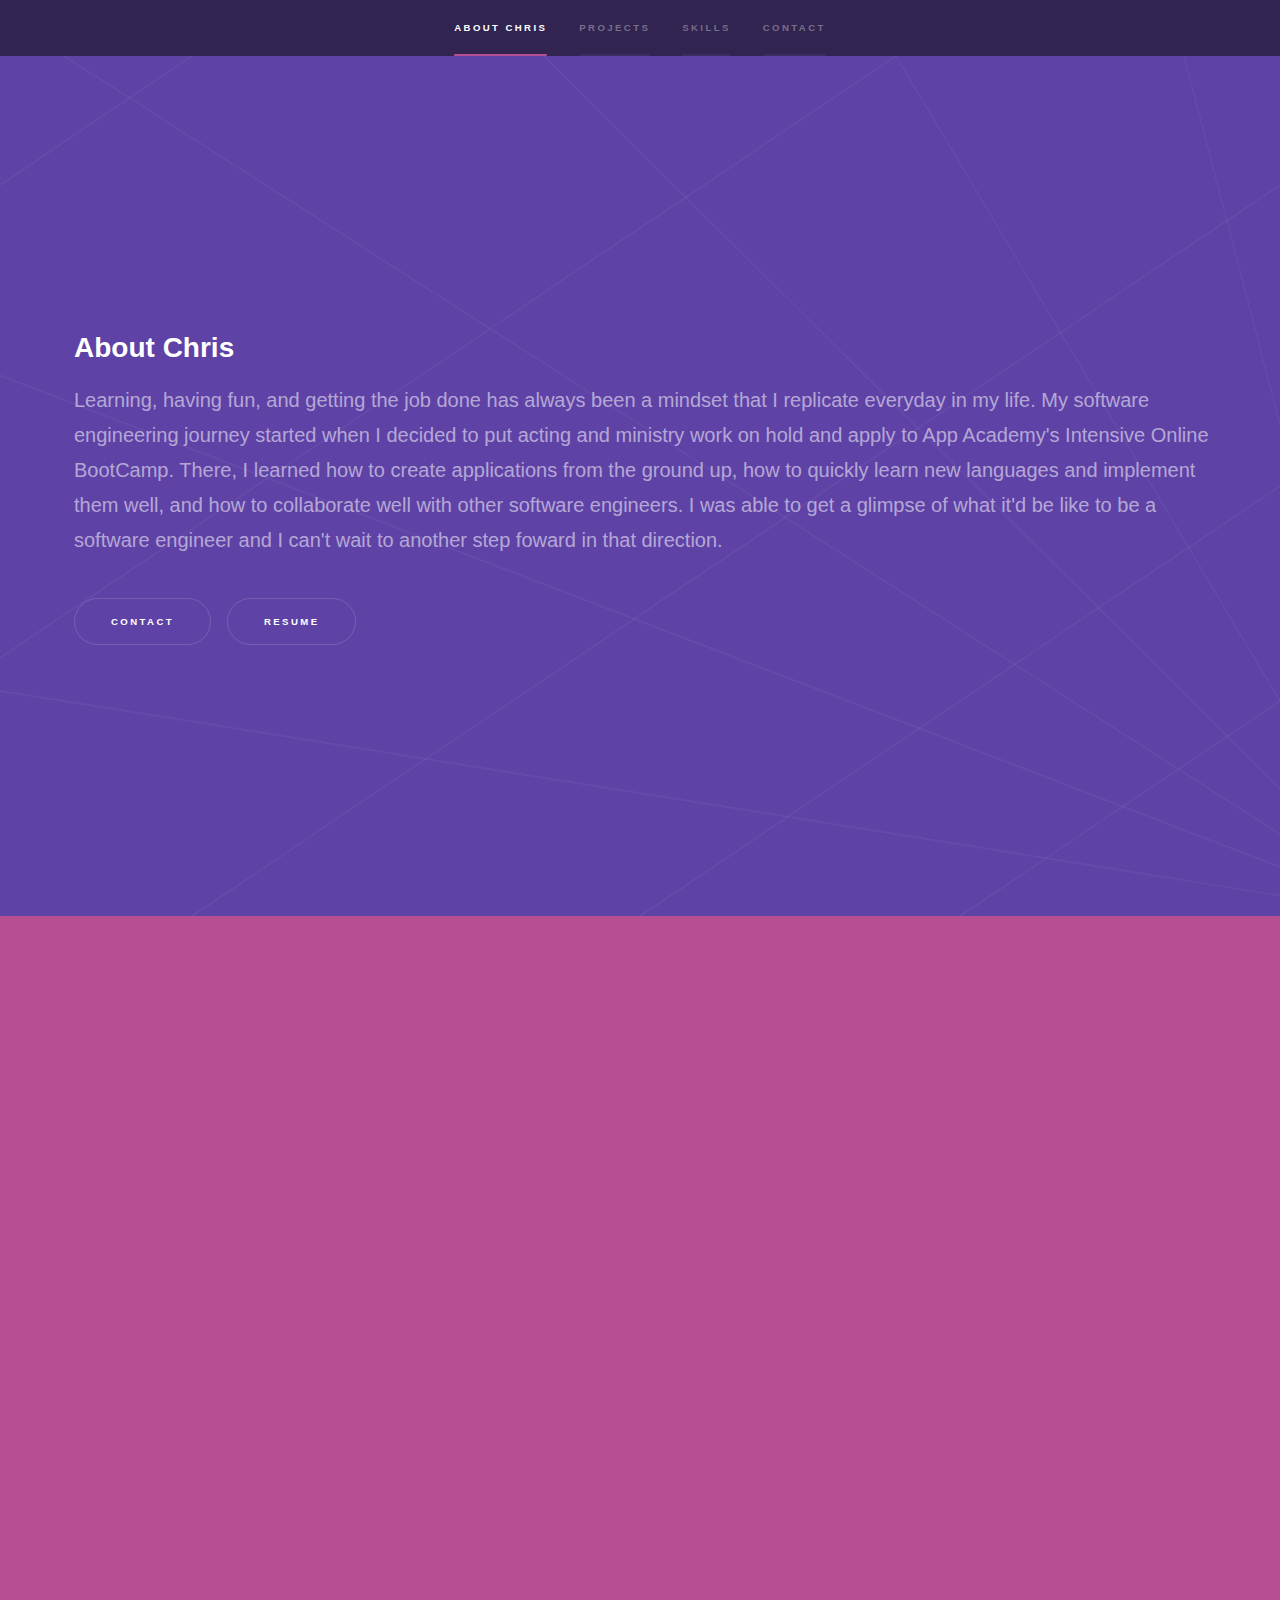
==== commit be5bcb44: "fixed the resume" ====
--- a/index.html
+++ b/index.html
@@ -58,7 +58,7 @@
 						</div>
 						<ul class="actions">
 							<li><a href="#three" class="button scrolly">Contact</a></li>
-							<li><a class='button submit' href="/images/Hong_Christopher_resume.pdf">Resume</a></li>
+							<li><a class='button submit' href="images/Christopher_Hong_resume.pdf">Resume</a></li>
 						</ul>
 					</div>
 		</section>
@@ -85,8 +85,8 @@
 
 							<span class="icon solid major fa-code"></span>
 							<h3><a href="https://quickspic.herokuapp.com">QuicksPic</a></h3>
-							<p>A social media platform that allows users to post pictures, comments, likes, and follow other
-								users as well!</p>
+							<p>A social media platform that allows public users to follow others, to upload pictures, and to like posts/comments.
+							</p>
 							</div>
 							<a href="https://quickspic.herokuapp.com">
 								<img class="quicksPic-Picture picture-projects" src="/images/quickpicMain.png" />
@@ -97,9 +97,8 @@
 
 							<span class="icon solid major fa-lock"></span>
 							<h3><a href="https://sea-coin.herokuapp.com/">Sea</a></h3>
-							<p>Sea is a Robinhood clone that allow users to experience a mock-up of the American financial
-								market through trading a variety of stocks under the S&P 500 Index. Users will also be able
-								to create their own personalized watchlists to surveil stocks of interest.</p>
+							<p>A Fintech investing application that enables users to trade stocks, to receive stock-related news, and to display their net profit on their
+								dashboard.</p>
 							</div>
 							<a href="https://sea-coin.herokuapp.com/">
 								<img class="sea-Picture picture-projects" src="/images/sea-main.png" />
@@ -117,8 +116,8 @@
 
 							<span class="icon solid major fa-desktop"></span>
 							<h3><a href="https://squeals.herokuapp.com/">Squeals</a></h3>
-							<p>Squeals is a social media platform that encourages business owners to share their businesses
-								for the public to get access to.</p>
+							<p>A location based web application that allows users to review businesses, to publish their businesses, and to add reactions on review.
+							</p>
 							</div>
 							<a href="https://squeals.herokuapp.com/">
 
@@ -230,10 +229,10 @@
 								<ul class="icons">
 									<!-- <li><a href="#" class="icon brands fa-twitter"><span class="label">Twitter</span></a></li> -->
 									<!-- <li><a href="#" class="icon brands fa-facebook-f"><span class="label">Facebook</span></a></li> -->
-									<li><a href="https://www.linkedin.com/in/christopherpyohong/"
+									<li><a href="https://github.com/ChrisPHong"
 											class="icon brands fa-github"><span class="label">GitHub</span></a></li>
 									<!-- <li><a href="#" class="icon brands fa-instagram"><span class="label">Instagram</span></a></li> -->
-									<li><a href="https://github.com/ChrisPHong" class="icon brands fa-linkedin-in"><span
+									<li><a href="https://www.linkedin.com/in/christopherpyohong/" class="icon brands fa-linkedin-in"><span
 												class="label">LinkedIn</span></a></li>
 									<li><a href="https://angel.co/u/christopher-hong-9"
 											class="icon brands fa-angellist"><span class="label">AngelList</span></a>
--- a/assets/css/main.css
+++ b/assets/css/main.css
@@ -86,7 +86,7 @@
 } */
 
 .picture-projects{
-	width: 450px;
+	width: 100%;
     border-radius: 5px 5px;
 }
 table {
